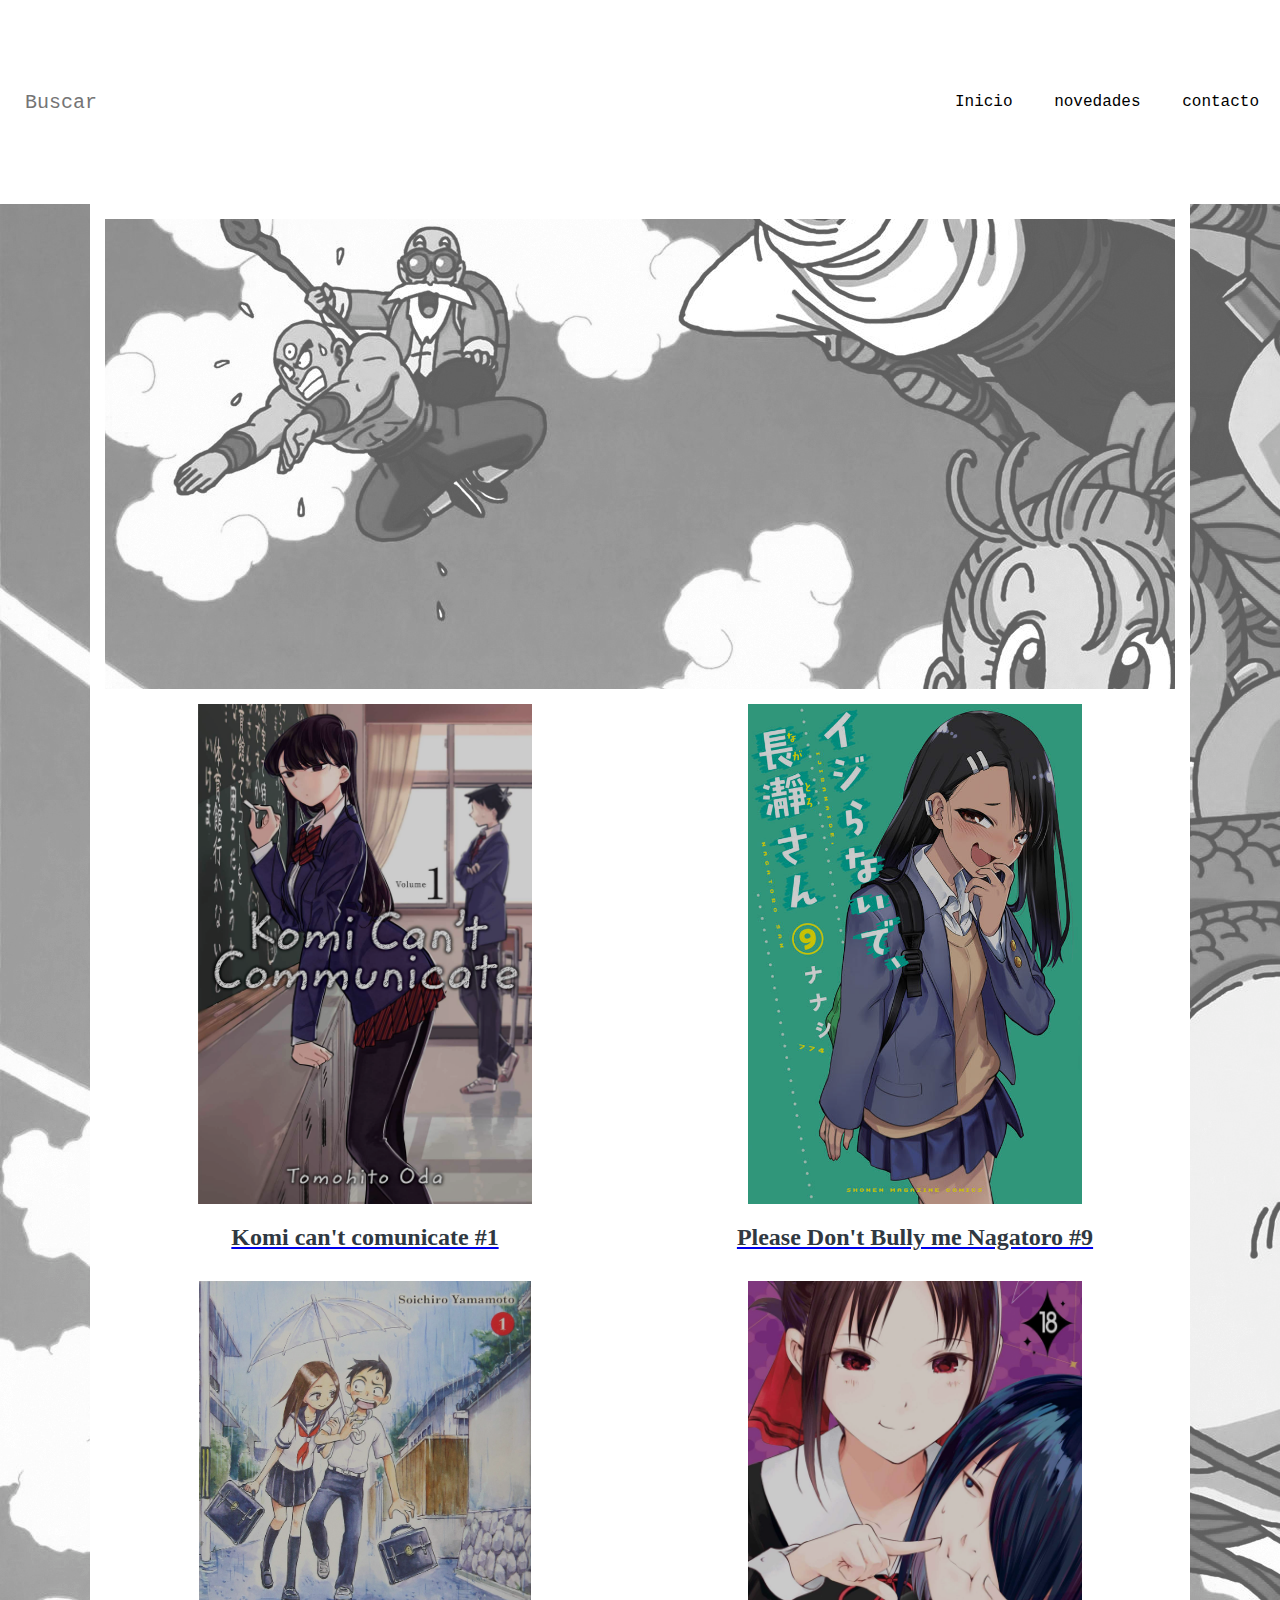
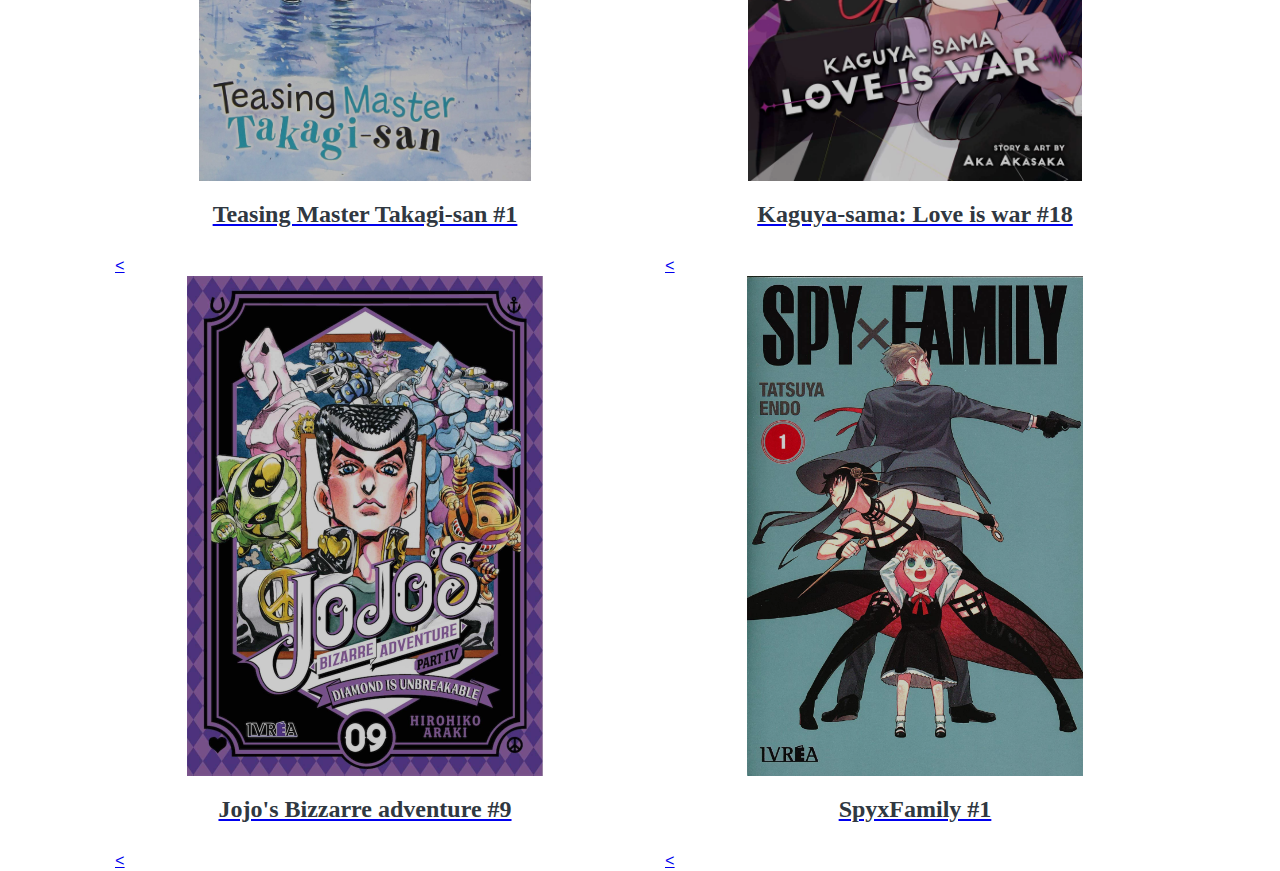
==== index.html @ c2d9afe7 "Add files via upload" ====
<!DOCTYPE html>

<html lang="es">

  <head>

    <meta charset="UTF-8" />

    <meta

      name="viewport"

      content="width=device-width, initial-scale=1"

      &amp;gt;

    />

    <meta http-equiv="X-UA-Compatible" content="ie=edge" />

    <title class="titulo">Mangamania</title>

    <link rel="stylesheet" href="stylesheet.css" />

    <script src="js/jquery.js"></script>

    <script src="js/jquery.dataTables.min.js"></script>

    <title>icono</title>

    <link rel="icon" type="image/jpg" href="logo.png" />

  </head>



  <body class="Data">

    <header class="header">

      <div class="container logo-nav-container">

        <a href="index.html" class="logo"></a>



        <body class="superponer">

          <header class="xd">

            <input type="search" id="input-search" placeholder="Buscar" />

            <div class="content-search">

              <div class="content-table">

                <table id="table">

                  <thead>

                    <tr>

                      <td></td>

                    </tr>

                  </thead>

                  <tbody>

                    <tr>

                      <td><a href="Kaguya.html">Kaguya-sama:Love is war</a></td>

                    </tr>



                    <tr>

                      <td>

                        <a href="Nagatoro.html"

                          >Please don't bully me Nagatoro</a

                        >

                      </td>

                    </tr>



                    <tr>

                      <td><a href="Komi.html">Komi can't communicate</a></td>

                    </tr>



                    <tr>

                      <td>

                        <a href="Takagi.html">Teasing Master Takagi-san</a>

                      </td>

                    </tr>



                    <tr>

                      <td>

                        <a href="jojo.html"

                          >Jojo's Bizzarre adventure Parte 4</a

                        >

                      </td>

                    </tr>



                    <tr>

                      <td><a href="spyxfamily.html">SpyxFamily</a></td>

                    </tr>

                  </tbody>

                </table>

              </div>

            </div>

          </header>

          <script src="js/search.js"></script>

        </body>



        <nav class="navigation">

          <ul class="show">

            <li><a href="index">Inicio</a></li>

            <li><a href="#">novedades</a></li>

            <li><a href="contacto.html">contacto</a></li>

          </ul>

        </nav>

      </div>

    </header>



    <main class="main">

      <div class="banner"></div>



      <div class="contenedor-galeria">

        <a title="Komisan" href="Komi.html"

          ><img srcset="Komisan.jpg" class="galeria__img" />

          <h2 class="nombres">Komi can't comunicate #1</h2>

        </a>

        <a title="Nagatoro " href="Nagatoro.html"

          ><img srcset="Nagatoro.jpg" class="galeria__img" />

          <h2 class="nombres">Please Don't Bully me Nagatoro #9</h2></a

        >

        <a title="Takagi" href="Takagi.html"

          ><img srcset="Takagisan.jpg" class="galeria__img" />

          <h2 class="nombres">Teasing Master Takagi-san #1</h2>

          <</a

        >

        <a title="Kaguya" href="Kaguya.html"

          ><img srcset="kaguya.jpg" class="galeria__img" />

          <h2 class="nombres">Kaguya-sama: Love is war #18</h2>

          <</a

        >

        <a title="Jojos" href="jojo.html"

          ><img srcset="jojo.jpg" class="galeria__img" />

          <h2 class="nombres">Jojo's Bizzarre adventure #9</h2>

          <</a

        >

        <a title="spyxfamily" href="spyxfamily.html"

          ><img srcset="spyxfamily.jpg" class="galeria__img" />

          <h2 class="nombres">SpyxFamily #1</h2>

          <</a

        >

      </div>

    </main>

  </body>

</html>
---- stylesheet.css ----
body {
  background-color: white;
  background-size: 100vw 100vh;
  background-attachment: fixed;
  margin: 0;
  background-image: url(xD.jpg);
  background-repeat: no-repeat;
  background-size: auto;
}

.header {
  background: white;
  color: white;
  padding: 5rem 0;
  position: relative;
  left: 0;
  top: 0;
  right: 0;
}

.header a {
  color: black;
  text-decoration: none;
}

.logo-nav-container {
  display: flex;
  justify-content: space-between;
  align-items: center;
  padding: 5px;
  flex-wrap: wrap;
}

.logo {
  padding-left: auto;
  padding-right: auto;
  letter-spacing: 25px;
  font-size: 1.2em;
  margin: auto;
  text-align: center;
  align-items: center;
}

.menu-icon {
  display: block;
  cursor: pointer;
  color: black;
}

.navigation ul {
  display: none;
  list-style: none;
}

.navigation ul.show {
  display: block;
}

.navigation ul li {
  display: inline-block;
}
.navigation ul li a {
  display: block;
  padding: 0.5rem 1rem;
  transition: all 0.4s linear;
  border-radius: 5px;
}

.navigation ul li a:hover {
  background-color: rgb(182, 182, 182);
}

.main {
  padding-top: 0rem;
}

@media only screen and (max-width: 767px) {
  .menu-icon {
    display: block;
  }
  .navigation {
    width: 100%;
    margin-top: 1rem;
  }
  .navigation ul li {
    display: block;
  }
  .navigation ul li a {
    display: block;
    padding: 0.5rem 0;
    transition: all 0.4s linear;
    border-radius: 5px;
  }

  .xd {
    position: absolute;
    margin-bottom: 150px;
    margin-right: 70px;
  }
}

.LOGO {
  width: 40px;
}

.Data {
  font-family: "Courier New", Courier, monospace;
  color: white;
}

.Letra {
  color: white;
  font-size: 20px;
  font-family: -apple-system, BlinkMacSystemFont, "Segoe UI", Roboto, Oxygen,
    Ubuntu, Cantarell, "Open Sans", "Helvetica Neue", sans-serif;
}

.contenedor-galeria {
  display: flex;
  width: 100%;
  justify-content: space-around;
  flex-wrap: wrap;
  max-width: 1100px;
  margin: auto;
  background-color: white;
  padding: auto;
}

.galeria__img {
  width: 500px;
  height: 500px;
  margin-bottom: 30px;
  object-fit: contain;
  filter: brightness(80%);
}

.galeria__img:hover {
  filter: brightness(100%);
}

.Biografia {
  display: flex;
  width: 100%;
  justify-content: right;
  flex-wrap: wrap;
  max-width: 1000px;
  margin: auto;
}

.img_bio {
  float: left;
  width: 500px;
  height: 500px;
  margin: 20px;
  margin-top: -30px;
  object-fit: contain;
  border: 200px;
}

.general {
  display: flex;
  justify-content: space-around;
  background-color: #1a508b;
  padding-top: 50px;
  padding: auto;
  flex-direction: row;
}

.titulo {
  text-align: center;
  font-family: Verdana, Geneva, Tahoma, sans-serif;
  padding: -3px;
}

.subtitulo {
  font-size: 1.8rem;
  color: #303841;
  font-weight: 300;
  text-transform: uppercase;
  text-align: right;
}

.item1 {
  padding-top: -5px;
  margin: 0.5em;
  padding: 0.5em;
  color: white;
  font-size: 20px;
}

.item2 {
  font-family: fantasy;
  color: darkgray;
  font-size: 30px;
  font-family: fantasy;
}

.biografia {
  padding-top: 5px;
  font-family: fantasy;
  font-size: 25px;
  padding: 5px;
}

* {
  margin: 0;
  padding: 0;
  box-sizing: border-box;
}

.form-registrer {
  width: 350px;
  background: #23689b;
  padding: 30px;
  margin: auto;
  margin-top: 10px;
  border-radius: 50px;
  font-family: fantasy;
  color: black;
}

.form-registrer h4 {
  font-size: 20px;
  margin-bottom: 20px;
  margin: 5px;
  text-align: center;
  color: white;
}

.DatosP {
  margin: 5px;
  font-size: 15px;
  color: white;
}
.controls {
  width: 100%;
  background-color: white;
  padding: 10px;
  border-radius: 5px;
  margin-bottom: 15px;
  border: 2px solid whitesmoke;
  font-family: fantasy;
}

.razones {
  text-align: left;
  font-size: 15px;
  font-family: fantasy;
  color: white;
  padding: 5px;
}
.form-registrer p {
  height: 40px;
  text-align: center;
  font-size: 18px;
}

.form-registrer a {
  color: white;
  text-decoration: none;
}

.form-registrer a:hover {
  color: whitesmoke;
  text-decoration: underline;
}

.form-registrer .botons {
  width: 100%;
  background: #1b4d74;
  border: none;
  padding: 12px;
  color: white;
  margin: 16px 0;
  font-size: 16px;
}

.tarea {
  width: 100%;
}

.submit {
  color: green;
}

.conteiner {
  background-color: #1a508b;
  display: flex;
  flex-direction: row;
  flex-wrap: wrap;
  align-items: center;
  flex-flow: row;
}

.item {
  height: -1px;
  padding: 1em;
  margin: 0.5em;
  color: white;
  background-color: #0d335d;
}

@media only screen and (max-width: 767px) {
  .general {
    display: flex;
    justify-content: space-between;
    background-color: #1a508b;
    padding: auto;
    flex-direction: column;
  }

  .img_bio {
    float: center;
    object-fit: contain;
    margin-left: -50px;
  }

  .titulo {
    text-align: center;
    font-family: Verdana, Geneva, Tahoma, sans-serif;
    padding: 5px;
    margin-top: 30px;
    font-size: 30px;
  }

  .subtitulo {
    font-size: 1.8rem;
    color: #303841;
    font-weight: 300;
    text-transform: uppercase;
    text-align: right;
  }

  .item1 {
    padding-top: -50px;
    margin: 0.5em;
    padding: 0.5em;
    color: white;
    font-size: 20px;
    text-align: center;
  }

  .item2 {
    font-family: fantasy;
    color: darkgray;
    font-size: 30px;
    font-family: fantasy;
  }

  .conteiner {
    background-color: #1a508b;
    display: flex;
    flex-direction: column;
    margin-right: 5px;
    margin-top: 10px;
    display: block;
  }
}

h5 {
  font-family: -apple-system, BlinkMacSystemFont, "Segoe UI", Roboto, Oxygen,
    Ubuntu, Cantarell, "Open Sans", "Helvetica Neue", sans-serif;
  text-shadow: black 2px;
  font-size: 20px;
  padding: -50px;
}

.genero {
  padding: 5px;
  color: darkgray;
  font-family: "Franklin Gothic Medium", "Arial Narrow", Arial, sans-serif;
  font-size: 22px;
}

.interes {
  color: white;
  filter: brightness(200%);
}

.contenedor {
  background-color: #fff3e6;
  display: flex;
  flex-direction: row;
  flex-wrap: wrap;
  align-items: center;
}

.i1 {
  height: 40px;
  padding: 2em;
  margin: 1em;
  background-color: darkgray;
  color: black;
}

.contenedor-g {
  display: flex;
  width: 100%;
  justify-content: space-around;
  flex-wrap: wrap;
  margin: auto;
  padding-top: 15px;
  background-color: #0d335d;
}

.galeria_img {
  width: 300px;
  height: 500px;
  object-fit: contain;
  filter: brightness(80%);
}

.galeria_img:hover {
  filter: brightness(100%);
}

.borde {
  background-color: black;
  padding: 15px;
  text-align: center;
  opacity: 0.9;
}

.estado {
  padding: 5px;
  color: white;
  font-family: "Franklin Gothic Medium", "Arial Narrow", Arial, sans-serif;
  font-size: 22px;
}

.sub {
  padding: 5px;
  color: darkgray;
  font-family: "Franklin Gothic Medium", "Arial Narrow", Arial, sans-serif;
  font-size: 22px;
}

.titulo {
  margin-top: -25px;
  padding: 5px;
  color: white;
  font-family: "Franklin Gothic Medium", "Arial Narrow", Arial, sans-serif;
  font-size: 40px;
  text-align: left;
}

.small {
  font-size: 25px;
}

.banner {
  margin-top: -50px;
  width: 1100px;
  height: 500px;
  border: 15px solid white;
  margin: auto;
  animation: banner 10s infinite linear alternate;
  background-size: 100% 100%;
}

@keyframes banner {
  0%,
  30% {
    background-image: url(imagen/imagen1.jpg);
    opacity: 1;
  }
  31%,
  34% {
    opacity: 0.5;
  }
  35%,
  65% {
    background-image: url(imagen/imagen2.jpg);
    opacity: 1;
  }
  66%,
  70% {
    opacity: 0.5;
  }
  71%,
  100% {
    background-image: url(imagen/imagen3.jpg);
  }
}

@media only screen and (min-width: 400px) and (max-width: 700px) {
  .banner {
    width: 400px;
    height: 300px;
  }

  .superponer {
    width: auto;
    margin-top: 50px;
  }

  .banner {
    margin-top: -50px;
    width: 436px;
    height: 280px;
    border: 15px solid white;
    margin: auto;
    animation: banner 10s infinite linear alternate;
    background-size: 100% 100%;
  }
}

.box {
  position: absolute;
  transform: translate(-50%, -50%);
  width: 80px;
  align-items: center;
}

input.src {
  padding: 9px 16px 9px 32px;
  margin: auto;
  align-items: center;
}

.nombres {
  text-align: center;
  font-family: fantasy;
  margin-top: -45px;
  padding: 30px;
  color: #303841;
  text-decoration: none;
}

.subnombres {
  text-align: center;
  font-family: fantasy;
  padding: 30px;
  color: white;
  text-decoration: none;
}

#input-search {
  font-family: monospace;
  width: 300px;
  height: 40px;
  font-size: 20px;
  text-indent: 10px;
  padding: 10px;
  border-radius: 50px;
  border: none;
  color: black;
}

.content-search {
  width: 100%;
  height: 70px;
  position: absolute;
  top: 50px;
  background-color: rgba(255, 255, 255, 0.5);
  display: none;
  font-family: monospace;
  opacity: 1;
}

.content-table {
  width: 80%;
  max-height: 200px;
  height: auto;
  background: rgba(0, 0, 0, 0.3);
  margin-left: 10px;
  overflow-y: visible;
  overflow-x: hidden;
}

.content-table table {
  width: 100%;
}

tbody tr td a {
  display: block;
  padding: 10px;
  color: white;
  text-decoration: none;
}

tbody tr td a:hover {
  background: rgba(39, 39, 39, 0.3);
}

#table_length,
#table_filter,
#table_info,
#table_paginate {
  display: none;
}

.xd {
  position: absolute;
}
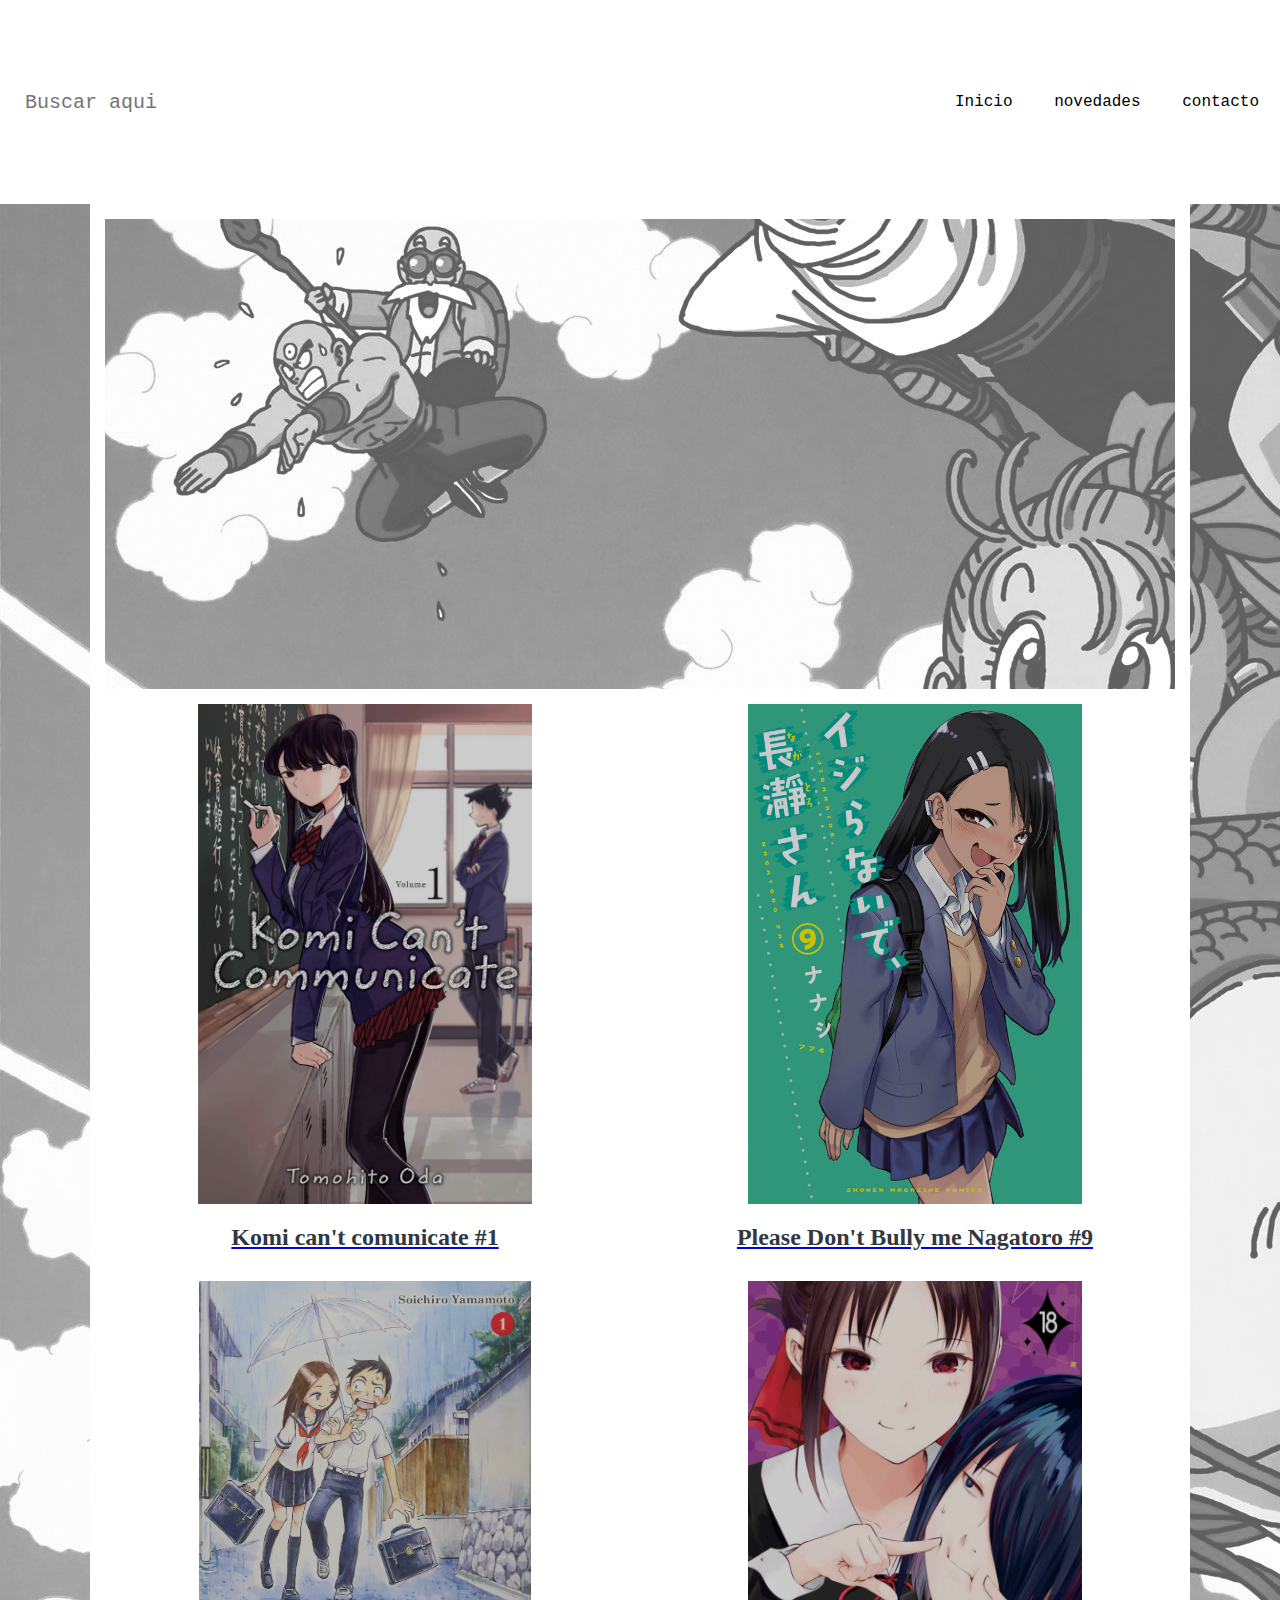
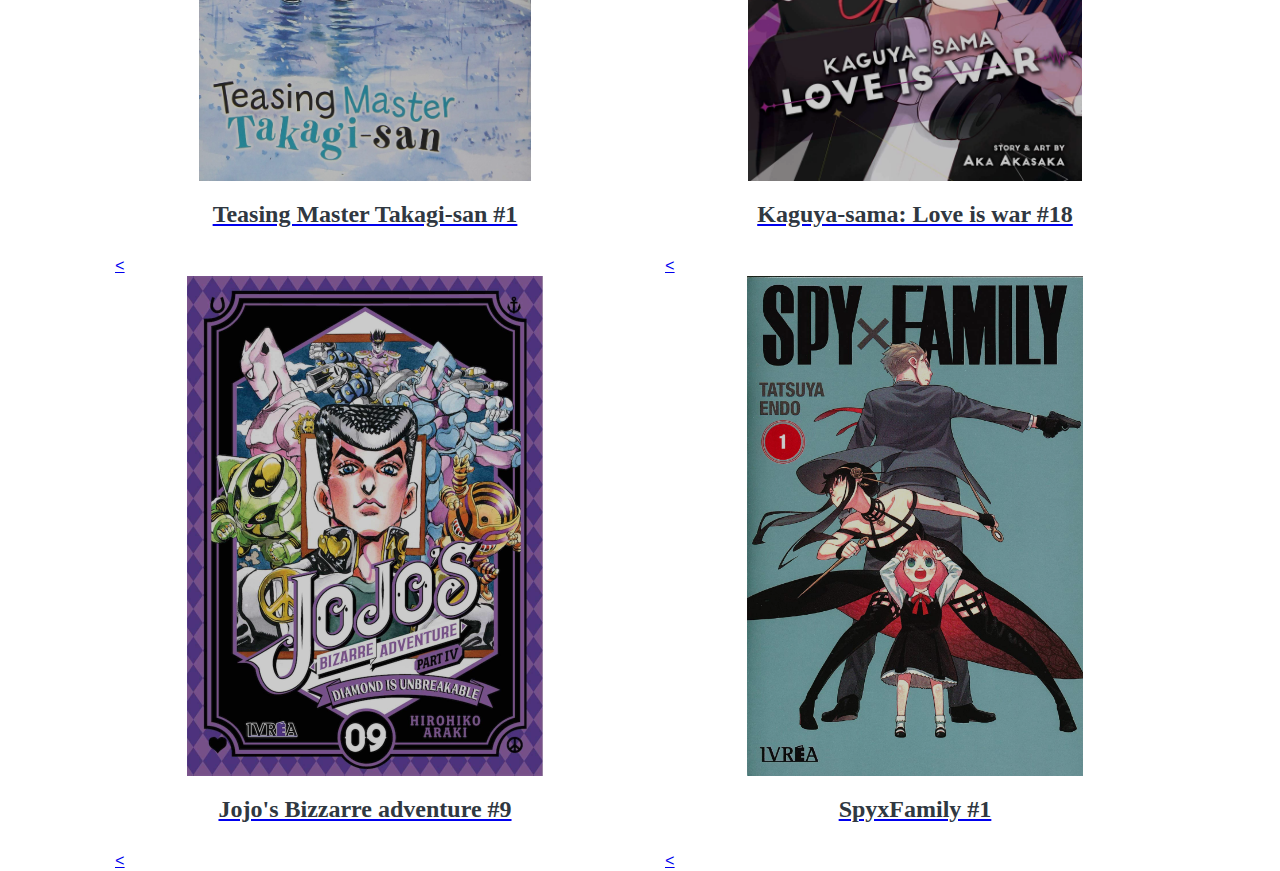
==== commit 0ff828eb: "Update index.html" ====
--- a/index.html
+++ b/index.html
@@ -48,7 +48,7 @@
 
           <header class="xd">
 
-            <input type="search" id="input-search" placeholder="Buscar" />
+            <input type="search" id="input-search" placeholder="Buscar aqui" />
 
             <div class="content-search">
 
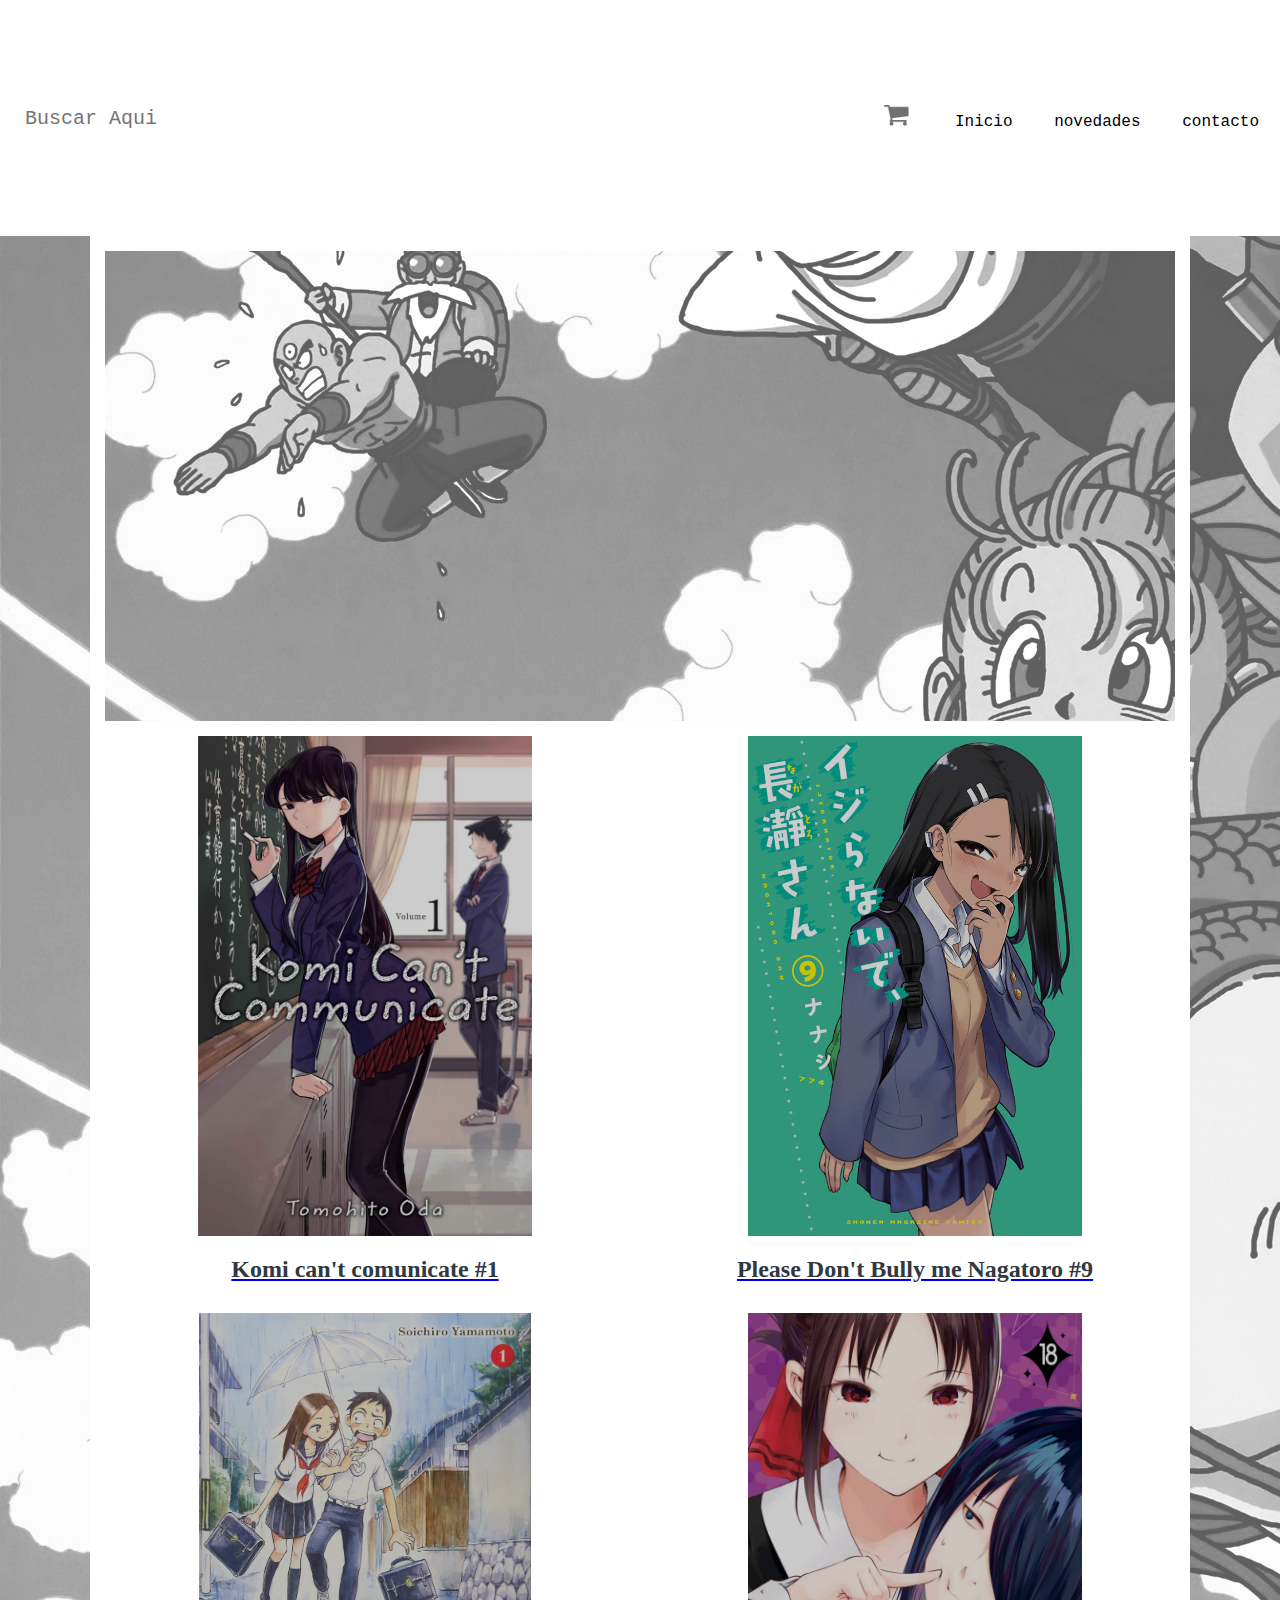
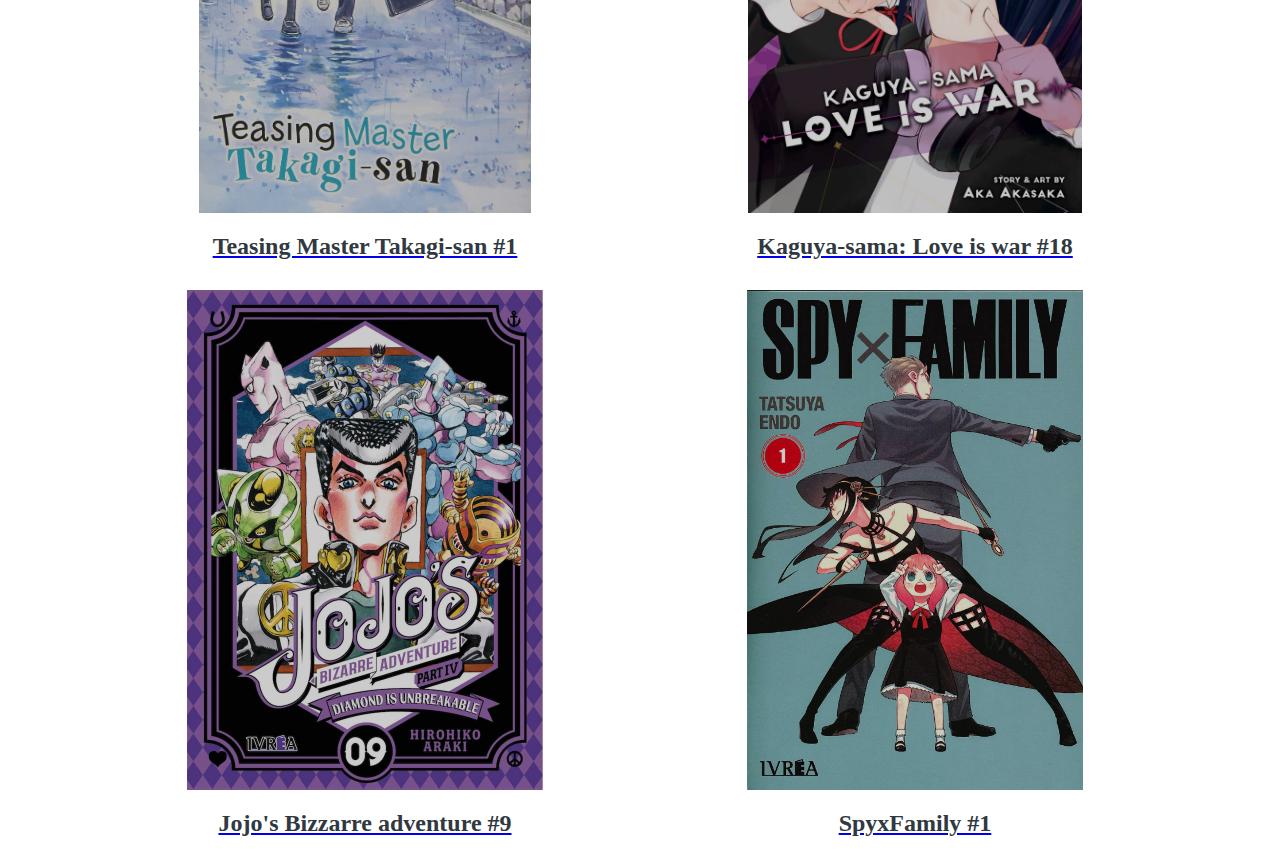
==== commit a6dc7f39: "Carrito-de-compra" ====
--- a/index.html
+++ b/index.html
@@ -1,244 +1,124 @@
 <!DOCTYPE html>
-
 <html lang="es">
 
-  <head>
+<head>
+  <meta charset="UTF-8" />
+  <meta name="viewport" content="width=device-width, initial-scale=1" &amp;gt; />
+  <meta http-equiv="X-UA-Compatible" content="ie=edge" />
+  <title class="titulo">Mangamania</title>
+  <link rel="stylesheet" href="stylesheet.css" />
+  <script src="js/jquery.js"></script>
+  <script src="js/jquery.dataTables.min.js"></script>
+  <title>icono</title>
+  <link rel="icon" type="image/jpg" href="logo.png" />
+</head>
 
-    <meta charset="UTF-8" />
+<body class="Data">
+  <header class="header">
+    <div class="container logo-nav-container">
+      <a href="index.html" class="logo"></a>
 
-    <meta
+      <body class="superponer">
+        <header class="xd">
+          <input type="search" id="input-search" placeholder="Buscar Aqui" />
+          <div class="content-search">
+            <div class="content-table">
+              <table id="table">
+                <thead>
+                  <tr>
+                    <td></td>
+                  </tr>
+                </thead>
+                <tbody>
+                  <tr>
+                    <td><a href="Kaguya.html">Kaguya-sama:Love is war</a></td>
+                  </tr>
 
-      name="viewport"
+                  <tr>
+                    <td>
+                      <a href="Nagatoro.html">Please don't bully me Nagatoro</a>
+                    </td>
+                  </tr>
 
-      content="width=device-width, initial-scale=1"
+                  <tr>
+                    <td><a href="Komi.html">Komi can't communicate</a></td>
+                  </tr>
 
-      &amp;gt;
+                  <tr>
+                    <td>
+                      <a href="Takagi.html">Teasing Master Takagi-san</a>
+                    </td>
+                  </tr>
 
-    />
+                  <tr>
+                    <td>
+                      <a href="jojo.html">Jojo's Bizzarre adventure Parte 4</a>
+                    </td>
+                  </tr>
 
-    <meta http-equiv="X-UA-Compatible" content="ie=edge" />
+                  <tr>
+                    <td><a href="spyxfamily.html">SpyxFamily</a></td>
+                  </tr>
+                </tbody>
+              </table>
+            </div>
+          </div>
+        </header>
+        <script src="js/search.js"></script>
+      </body>
 
-    <title class="titulo">Mangamania</title>
+      <nav class="navigation">
+        <ul class="show">
+          <li class="submenu">
+            <img src="imagen/cart.png" class="img-carrito">
+            <div id="carrito">
+              <table id="lista-carrito" class="u-full-width">
+                <thead>
+                  <tr>
+                    <th>Imagen</th>
+                    <th>Nombre</th>
+                    <th>Precio</th>
+                    <th>Cantidad</th>
+                    <th></th>
+                  </tr>
+                </thead>
+                <tbody></tbody>
+              </table>
+              <a href="#" id="vaciar-carrito" class="button u-full-width">Vaciar Carrito</a>
+            </div>
+          </li>
+          <li><a href="index.html">Inicio</a></li>
+          <li><a href="#">novedades</a></li>
+          <li><a href="contacto.html">contacto</a></li>
+        </ul>
+      </nav>
+    </div>
+  </header>
 
-    <link rel="stylesheet" href="stylesheet.css" />
+  <main class="main">
+    <div class="banner"></div>
+    <div class="contenedor-galeria">
+      <a title="Komisan" href="Komi.html"><img srcset="Komisan.jpg" class="galeria__img" />
+        <h2 class="nombres">Komi can't comunicate #1</h2>
+      </a>
+      <a title="Nagatoro " href="Nagatoro.html"><img srcset="Nagatoro.jpg" class="galeria__img" />
+        <h2 class="nombres">Please Don't Bully me Nagatoro #9</h2>
+      </a>
+      <a title="Takagi" href="Takagi.html"><img srcset="Takagisan.jpg" class="galeria__img" />
+        <h2 class="nombres">Teasing Master Takagi-san #1</h2>
+      </a>
+      <a title="Kaguya" href="Kaguya.html"><img srcset="kaguya.jpg" class="galeria__img" />
+        <h2 class="nombres">Kaguya-sama: Love is war #18</h2>
+      </a>
+      <a title="Jojos" href="jojo.html"><img srcset="jojo.jpg" class="galeria__img" />
+        <h2 class="nombres">Jojo's Bizzarre adventure #9</h2>
+      </a>
+      <a title="spyxfamily" href="spyxfamily.html"><img srcset="spyxfamily.jpg" class="galeria__img" />
+        <h2 class="nombres">SpyxFamily #1</h2>
+      </a>
+    </div>
+  </main>
+  <script src="js/carrito.js"></script>
+</body>
 
-    <script src="js/jquery.js"></script>
-
-    <script src="js/jquery.dataTables.min.js"></script>
-
-    <title>icono</title>
-
-    <link rel="icon" type="image/jpg" href="logo.png" />
-
-  </head>
-
-
-
-  <body class="Data">
-
-    <header class="header">
-
-      <div class="container logo-nav-container">
-
-        <a href="index.html" class="logo"></a>
-
-
-
-        <body class="superponer">
-
-          <header class="xd">
-
-            <input type="search" id="input-search" placeholder="Buscar aqui" />
-
-            <div class="content-search">
-
-              <div class="content-table">
-
-                <table id="table">
-
-                  <thead>
-
-                    <tr>
-
-                      <td></td>
-
-                    </tr>
-
-                  </thead>
-
-                  <tbody>
-
-                    <tr>
-
-                      <td><a href="Kaguya.html">Kaguya-sama:Love is war</a></td>
-
-                    </tr>
-
-
-
-                    <tr>
-
-                      <td>
-
-                        <a href="Nagatoro.html"
-
-                          >Please don't bully me Nagatoro</a
-
-                        >
-
-                      </td>
-
-                    </tr>
-
-
-
-                    <tr>
-
-                      <td><a href="Komi.html">Komi can't communicate</a></td>
-
-                    </tr>
-
-
-
-                    <tr>
-
-                      <td>
-
-                        <a href="Takagi.html">Teasing Master Takagi-san</a>
-
-                      </td>
-
-                    </tr>
-
-
-
-                    <tr>
-
-                      <td>
-
-                        <a href="jojo.html"
-
-                          >Jojo's Bizzarre adventure Parte 4</a
-
-                        >
-
-                      </td>
-
-                    </tr>
-
-
-
-                    <tr>
-
-                      <td><a href="spyxfamily.html">SpyxFamily</a></td>
-
-                    </tr>
-
-                  </tbody>
-
-                </table>
-
-              </div>
-
-            </div>
-
-          </header>
-
-          <script src="js/search.js"></script>
-
-        </body>
-
-
-
-        <nav class="navigation">
-
-          <ul class="show">
-
-            <li><a href="index">Inicio</a></li>
-
-            <li><a href="#">novedades</a></li>
-
-            <li><a href="contacto.html">contacto</a></li>
-
-          </ul>
-
-        </nav>
-
-      </div>
-
-    </header>
-
-
-
-    <main class="main">
-
-      <div class="banner"></div>
-
-
-
-      <div class="contenedor-galeria">
-
-        <a title="Komisan" href="Komi.html"
-
-          ><img srcset="Komisan.jpg" class="galeria__img" />
-
-          <h2 class="nombres">Komi can't comunicate #1</h2>
-
-        </a>
-
-        <a title="Nagatoro " href="Nagatoro.html"
-
-          ><img srcset="Nagatoro.jpg" class="galeria__img" />
-
-          <h2 class="nombres">Please Don't Bully me Nagatoro #9</h2></a
-
-        >
-
-        <a title="Takagi" href="Takagi.html"
-
-          ><img srcset="Takagisan.jpg" class="galeria__img" />
-
-          <h2 class="nombres">Teasing Master Takagi-san #1</h2>
-
-          <</a
-
-        >
-
-        <a title="Kaguya" href="Kaguya.html"
-
-          ><img srcset="kaguya.jpg" class="galeria__img" />
-
-          <h2 class="nombres">Kaguya-sama: Love is war #18</h2>
-
-          <</a
-
-        >
-
-        <a title="Jojos" href="jojo.html"
-
-          ><img srcset="jojo.jpg" class="galeria__img" />
-
-          <h2 class="nombres">Jojo's Bizzarre adventure #9</h2>
-
-          <</a
-
-        >
-
-        <a title="spyxfamily" href="spyxfamily.html"
-
-          ><img srcset="spyxfamily.jpg" class="galeria__img" />
-
-          <h2 class="nombres">SpyxFamily #1</h2>
-
-          <</a
-
-        >
-
-      </div>
-
-    </main>
-
-  </body>
-
-</html>
-
+</html>--- a/stylesheet.css
+++ b/stylesheet.css
@@ -1,1190 +1,662 @@
-body {-
-  background-color: white;-
-  background-size: 100vw 100vh;-
-  background-attachment: fixed;-
-  margin: 0;-
-  background-image: url(xD.jpg);-
-  background-repeat: no-repeat;-
-  background-size: auto;-
-}-
--
-.header {-
-  background: white;-
-  color: white;-
-  padding: 5rem 0;-
-  position: relative;-
-  left: 0;-
-  top: 0;-
-  right: 0;-
-}-
--
-.header a {-
-  color: black;-
-  text-decoration: none;-
-}-
--
-.logo-nav-container {-
-  display: flex;-
-  justify-content: space-between;-
-  align-items: center;-
-  padding: 5px;-
-  flex-wrap: wrap;-
-}-
--
-.logo {-
-  padding-left: auto;-
-  padding-right: auto;-
-  letter-spacing: 25px;-
-  font-size: 1.2em;-
-  margin: auto;-
-  text-align: center;-
-  align-items: center;-
-}-
--
-.menu-icon {-
-  display: block;-
-  cursor: pointer;-
-  color: black;-
-}-
--
-.navigation ul {-
-  display: none;-
-  list-style: none;-
-}-
--
-.navigation ul.show {-
-  display: block;-
-}-
--
-.navigation ul li {-
-  display: inline-block;-
-}-
-.navigation ul li a {-
-  display: block;-
-  padding: 0.5rem 1rem;-
-  transition: all 0.4s linear;-
-  border-radius: 5px;-
-}-
--
-.navigation ul li a:hover {-
-  background-color: rgb(182, 182, 182);-
-}-
--
-.main {-
-  padding-top: 0rem;-
-}-
--
-@media only screen and (max-width: 767px) {-
-  .menu-icon {-
-    display: block;-
-  }-
-  .navigation {-
-    width: 100%;-
-    margin-top: 1rem;-
-  }-
-  .navigation ul li {-
-    display: block;-
-  }-
-  .navigation ul li a {-
-    display: block;-
-    padding: 0.5rem 0;-
-    transition: all 0.4s linear;-
-    border-radius: 5px;-
-  }-
--
-  .xd {-
-    position: absolute;-
-    margin-bottom: 150px;-
-    margin-right: 70px;-
-  }-
-}-
--
-.LOGO {-
-  width: 40px;-
-}-
--
-.Data {-
-  font-family: "Courier New", Courier, monospace;-
-  color: white;-
-}-
--
-.Letra {-
-  color: white;-
-  font-size: 20px;-
-  font-family: -apple-system, BlinkMacSystemFont, "Segoe UI", Roboto, Oxygen,-
-    Ubuntu, Cantarell, "Open Sans", "Helvetica Neue", sans-serif;-
-}-
--
-.contenedor-galeria {-
-  display: flex;-
-  width: 100%;-
-  justify-content: space-around;-
-  flex-wrap: wrap;-
-  max-width: 1100px;-
-  margin: auto;-
-  background-color: white;-
-  padding: auto;-
-}-
--
-.galeria__img {-
-  width: 500px;-
-  height: 500px;-
-  margin-bottom: 30px;-
-  object-fit: contain;-
-  filter: brightness(80%);-
-}-
--
-.galeria__img:hover {-
-  filter: brightness(100%);-
-}-
--
-.Biografia {-
-  display: flex;-
-  width: 100%;-
-  justify-content: right;-
-  flex-wrap: wrap;-
-  max-width: 1000px;-
-  margin: auto;-
-}-
--
-.img_bio {-
-  float: left;-
-  width: 500px;-
-  height: 500px;-
-  margin: 20px;-
-  margin-top: -30px;-
-  object-fit: contain;-
-  border: 200px;-
-}-
--
-.general {-
-  display: flex;-
-  justify-content: space-around;-
-  background-color: #1a508b;-
-  padding-top: 50px;-
-  padding: auto;-
-  flex-direction: row;-
-}-
--
-.titulo {-
-  text-align: center;-
-  font-family: Verdana, Geneva, Tahoma, sans-serif;-
-  padding: -3px;-
-}-
--
-.subtitulo {-
-  font-size: 1.8rem;-
-  color: #303841;-
-  font-weight: 300;-
-  text-transform: uppercase;-
-  text-align: right;-
-}-
--
-.item1 {-
-  padding-top: -5px;-
-  margin: 0.5em;-
-  padding: 0.5em;-
-  color: white;-
-  font-size: 20px;-
-}-
--
-.item2 {-
-  font-family: fantasy;-
-  color: darkgray;-
-  font-size: 30px;-
-  font-family: fantasy;-
-}-
--
-.biografia {-
-  padding-top: 5px;-
-  font-family: fantasy;-
-  font-size: 25px;-
-  padding: 5px;-
-}-
--
-* {-
-  margin: 0;-
-  padding: 0;-
-  box-sizing: border-box;-
-}-
--
-.form-registrer {-
-  width: 350px;-
-  background: #23689b;-
-  padding: 30px;-
-  margin: auto;-
-  margin-top: 10px;-
-  border-radius: 50px;-
-  font-family: fantasy;-
-  color: black;-
-}-
--
-.form-registrer h4 {-
-  font-size: 20px;-
-  margin-bottom: 20px;-
-  margin: 5px;-
-  text-align: center;-
-  color: white;-
-}-
--
-.DatosP {-
-  margin: 5px;-
-  font-size: 15px;-
-  color: white;-
-}-
-.controls {-
-  width: 100%;-
-  background-color: white;-
-  padding: 10px;-
-  border-radius: 5px;-
-  margin-bottom: 15px;-
-  border: 2px solid whitesmoke;-
-  font-family: fantasy;-
-}-
--
-.razones {-
-  text-align: left;-
-  font-size: 15px;-
-  font-family: fantasy;-
-  color: white;-
-  padding: 5px;-
-}-
-.form-registrer p {-
-  height: 40px;-
-  text-align: center;-
-  font-size: 18px;-
-}-
--
-.form-registrer a {-
-  color: white;-
-  text-decoration: none;-
-}-
--
-.form-registrer a:hover {-
-  color: whitesmoke;-
-  text-decoration: underline;-
-}-
--
-.form-registrer .botons {-
-  width: 100%;-
-  background: #1b4d74;-
-  border: none;-
-  padding: 12px;-
-  color: white;-
-  margin: 16px 0;-
-  font-size: 16px;-
-}-
--
-.tarea {-
-  width: 100%;-
-}-
--
-.submit {-
-  color: green;-
-}-
--
-.conteiner {-
-  background-color: #1a508b;-
-  display: flex;-
-  flex-direction: row;-
-  flex-wrap: wrap;-
-  align-items: center;-
-  flex-flow: row;-
-}-
--
-.item {-
-  height: -1px;-
-  padding: 1em;-
-  margin: 0.5em;-
-  color: white;-
-  background-color: #0d335d;-
-}-
--
-@media only screen and (max-width: 767px) {-
-  .general {-
-    display: flex;-
-    justify-content: space-between;-
-    background-color: #1a508b;-
-    padding: auto;-
-    flex-direction: column;-
-  }-
--
-  .img_bio {-
-    float: center;-
-    object-fit: contain;-
-    margin-left: -50px;-
-  }-
--
-  .titulo {-
-    text-align: center;-
-    font-family: Verdana, Geneva, Tahoma, sans-serif;-
-    padding: 5px;-
-    margin-top: 30px;-
-    font-size: 30px;-
-  }-
--
-  .subtitulo {-
-    font-size: 1.8rem;-
-    color: #303841;-
-    font-weight: 300;-
-    text-transform: uppercase;-
-    text-align: right;-
-  }-
--
-  .item1 {-
-    padding-top: -50px;-
-    margin: 0.5em;-
-    padding: 0.5em;-
-    color: white;-
-    font-size: 20px;-
-    text-align: center;-
-  }-
--
-  .item2 {-
-    font-family: fantasy;-
-    color: darkgray;-
-    font-size: 30px;-
-    font-family: fantasy;-
-  }-
--
-  .conteiner {-
-    background-color: #1a508b;-
-    display: flex;-
-    flex-direction: column;-
-    margin-right: 5px;-
-    margin-top: 10px;-
-    display: block;-
-  }-
-}-
--
-h5 {-
-  font-family: -apple-system, BlinkMacSystemFont, "Segoe UI", Roboto, Oxygen,-
-    Ubuntu, Cantarell, "Open Sans", "Helvetica Neue", sans-serif;-
-  text-shadow: black 2px;-
-  font-size: 20px;-
-  padding: -50px;-
-}-
--
-.genero {-
-  padding: 5px;-
-  color: darkgray;-
-  font-family: "Franklin Gothic Medium", "Arial Narrow", Arial, sans-serif;-
-  font-size: 22px;-
-}-
--
-.interes {-
-  color: white;-
-  filter: brightness(200%);-
-}-
--
-.contenedor {-
-  background-color: #fff3e6;-
-  display: flex;-
-  flex-direction: row;-
-  flex-wrap: wrap;-
-  align-items: center;-
-}-
--
-.i1 {-
-  height: 40px;-
-  padding: 2em;-
-  margin: 1em;-
-  background-color: darkgray;-
-  color: black;-
-}-
--
-.contenedor-g {-
-  display: flex;-
-  width: 100%;-
-  justify-content: space-around;-
-  flex-wrap: wrap;-
-  margin: auto;-
-  padding-top: 15px;-
-  background-color: #0d335d;-
-}-
--
-.galeria_img {-
-  width: 300px;-
-  height: 500px;-
-  object-fit: contain;-
-  filter: brightness(80%);-
-}-
--
-.galeria_img:hover {-
-  filter: brightness(100%);-
-}-
--
-.borde {-
-  background-color: black;-
-  padding: 15px;-
-  text-align: center;-
-  opacity: 0.9;-
-}-
--
-.estado {-
-  padding: 5px;-
-  color: white;-
-  font-family: "Franklin Gothic Medium", "Arial Narrow", Arial, sans-serif;-
-  font-size: 22px;-
-}-
--
-.sub {-
-  padding: 5px;-
-  color: darkgray;-
-  font-family: "Franklin Gothic Medium", "Arial Narrow", Arial, sans-serif;-
-  font-size: 22px;-
-}-
--
-.titulo {-
-  margin-top: -25px;-
-  padding: 5px;-
-  color: white;-
-  font-family: "Franklin Gothic Medium", "Arial Narrow", Arial, sans-serif;-
-  font-size: 40px;-
-  text-align: left;-
-}-
--
-.small {-
-  font-size: 25px;-
-}-
--
-.banner {-
-  margin-top: -50px;-
-  width: 1100px;-
-  height: 500px;-
-  border: 15px solid white;-
-  margin: auto;-
-  animation: banner 10s infinite linear alternate;-
-  background-size: 100% 100%;-
-}-
--
-@keyframes banner {-
-  0%,-
-  30% {-
-    background-image: url(imagen/imagen1.jpg);-
-    opacity: 1;-
-  }-
-  31%,-
-  34% {-
-    opacity: 0.5;-
-  }-
-  35%,-
-  65% {-
-    background-image: url(imagen/imagen2.jpg);-
-    opacity: 1;-
-  }-
-  66%,-
-  70% {-
-    opacity: 0.5;-
-  }-
-  71%,-
-  100% {-
-    background-image: url(imagen/imagen3.jpg);-
-  }-
-}-
--
-@media only screen and (min-width: 400px) and (max-width: 700px) {-
-  .banner {-
-    width: 400px;-
-    height: 300px;-
-  }-
--
-  .superponer {-
-    width: auto;-
-    margin-top: 50px;-
-  }-
--
-  .banner {-
-    margin-top: -50px;-
-    width: 436px;-
-    height: 280px;-
-    border: 15px solid white;-
-    margin: auto;-
-    animation: banner 10s infinite linear alternate;-
-    background-size: 100% 100%;-
-  }-
-}-
--
-.box {-
-  position: absolute;-
-  transform: translate(-50%, -50%);-
-  width: 80px;-
-  align-items: center;-
-}-
--
-input.src {-
-  padding: 9px 16px 9px 32px;-
-  margin: auto;-
-  align-items: center;-
-}-
--
-.nombres {-
-  text-align: center;-
-  font-family: fantasy;-
-  margin-top: -45px;-
-  padding: 30px;-
-  color: #303841;-
-  text-decoration: none;-
-}-
--
-.subnombres {-
-  text-align: center;-
-  font-family: fantasy;-
-  padding: 30px;-
-  color: white;-
-  text-decoration: none;-
-}-
--
-#input-search {-
-  font-family: monospace;-
-  width: 300px;-
-  height: 40px;-
-  font-size: 20px;-
-  text-indent: 10px;-
-  padding: 10px;-
-  border-radius: 50px;-
-  border: none;-
-  color: black;-
-}-
--
-.content-search {-
-  width: 100%;-
-  height: 70px;-
-  position: absolute;-
-  top: 50px;-
-  background-color: rgba(255, 255, 255, 0.5);-
-  display: none;-
-  font-family: monospace;-
-  opacity: 1;-
-}-
--
-.content-table {-
-  width: 80%;-
-  max-height: 200px;-
-  height: auto;-
-  background: rgba(0, 0, 0, 0.3);-
-  margin-left: 10px;-
-  overflow-y: visible;-
-  overflow-x: hidden;-
-}-
--
-.content-table table {-
-  width: 100%;-
-}-
--
-tbody tr td a {-
-  display: block;-
-  padding: 10px;-
-  color: white;-
-  text-decoration: none;-
-}-
--
-tbody tr td a:hover {-
-  background: rgba(39, 39, 39, 0.3);-
-}-
--
-#table_length,-
-#table_filter,-
-#table_info,-
-#table_paginate {-
-  display: none;-
-}-
--
-.xd {-
-  position: absolute;-
-}-
+body {
+  background-color: white;
+  background-size: 100vw 100vh;
+  background-attachment: fixed;
+  margin: 0;
+  background-image: url(xD.jpg);
+  background-repeat: no-repeat;
+  background-size: auto;
+}
+
+/* carrito de compra */
+.opciones {
+  text-align: center;
+  align-items: center;
+}
+.img-carrito {
+  width: 25px;
+}
+.submenu {
+  position: relative;
+  margin: 20px;
+}
+
+.submenu #carrito {
+  display: none;
+  color: gray;
+  font-family: monospace;
+  padding: 20px;
+  margin: 20px;
+}
+.submenu:hover #carrito {
+  display: block;
+  position: absolute;
+  right: 10;
+  top: 100%;
+  z-index: 1;
+  background-color: white;
+  padding: 20px;
+  min-height: 400px;
+  min-width: 300px;
+  border-radius: 10px;
+  margin-left: -200px;
+  width: 400px;
+  margin-top: 1px;
+}
+
+#vaciar-carrito {
+  text-align: center;
+}
+
+.vacio {
+  padding: 10px;
+  background-color: gray;
+  text-align: center;
+  border-radius: 10px;
+  color: white;
+}
+
+.header {
+  background: white;
+  color: white;
+  padding: 5rem 0;
+  position: relative;
+  left: 0;
+  top: 0;
+  right: 0;
+}
+
+.header a {
+  color: black;
+  text-decoration: none;
+}
+
+.logo-nav-container {
+  display: flex;
+  justify-content: space-between;
+  align-items: center;
+  padding: 5px;
+  flex-wrap: wrap;
+}
+
+.logo {
+  padding-left: auto;
+  padding-right: auto;
+  letter-spacing: 25px;
+  font-size: 1.2em;
+  margin: auto;
+  text-align: center;
+  align-items: center;
+}
+
+.menu-icon {
+  display: block;
+  cursor: pointer;
+  color: black;
+}
+
+.navigation ul {
+  display: none;
+  list-style: none;
+}
+
+.navigation ul.show {
+  display: block;
+}
+
+.navigation ul li {
+  display: inline-block;
+}
+.navigation ul li a {
+  display: block;
+  padding: 0.5rem 1rem;
+  transition: all 0.4s linear;
+  border-radius: 5px;
+}
+
+.navigation ul li a:hover {
+  background-color: rgb(182, 182, 182);
+}
+
+.main {
+  padding-top: 0rem;
+}
+
+@media only screen and (max-width: 767px) {
+  .menu-icon {
+    display: block;
+  }
+  .navigation {
+    width: 100%;
+    margin-top: 1rem;
+  }
+  .navigation ul li {
+    display: block;
+  }
+  .navigation ul li a {
+    display: block;
+    padding: 0.5rem 0;
+    transition: all 0.4s linear;
+    border-radius: 5px;
+  }
+
+  .xd {
+    position: absolute;
+    margin-bottom: 150px;
+    margin-right: 70px;
+  }
+}
+
+.LOGO {
+  width: 40px;
+}
+
+.Data {
+  font-family: "Courier New", Courier, monospace;
+  color: white;
+}
+
+.Letra {
+  color: white;
+  font-size: 20px;
+  font-family: -apple-system, BlinkMacSystemFont, "Segoe UI", Roboto, Oxygen,
+    Ubuntu, Cantarell, "Open Sans", "Helvetica Neue", sans-serif;
+}
+
+.contenedor-galeria {
+  display: flex;
+  width: 100%;
+  justify-content: space-around;
+  flex-wrap: wrap;
+  max-width: 1100px;
+  margin: auto;
+  background-color: white;
+  padding: auto;
+}
+
+.galeria__img {
+  width: 500px;
+  height: 500px;
+  margin-bottom: 30px;
+  object-fit: contain;
+  filter: brightness(80%);
+}
+
+.galeria__img:hover {
+  filter: brightness(100%);
+}
+
+.Biografia {
+  display: flex;
+  width: 100%;
+  justify-content: right;
+  flex-wrap: wrap;
+  max-width: 1000px;
+  margin: auto;
+}
+
+.img_bio {
+  float: left;
+  width: 500px;
+  height: 500px;
+  margin: 20px;
+  margin-top: -30px;
+  object-fit: contain;
+  border: 200px;
+}
+
+.general {
+  display: flex;
+  justify-content: space-around;
+  background-color: #1a508b;
+  padding-top: 50px;
+  padding: auto;
+  flex-direction: row;
+}
+
+.titulo {
+  text-align: center;
+  font-family: Verdana, Geneva, Tahoma, sans-serif;
+  padding: -3px;
+}
+
+.subtitulo {
+  font-size: 1.8rem;
+  color: #303841;
+  font-weight: 300;
+  text-transform: uppercase;
+  text-align: right;
+}
+
+.item1 {
+  padding-top: -5px;
+  margin: 0.5em;
+  padding: 0.5em;
+  color: white;
+  font-size: 20px;
+}
+
+.item2 {
+  font-family: fantasy;
+  color: darkgray;
+  font-size: 30px;
+  font-family: fantasy;
+}
+
+.biografia {
+  padding-top: 5px;
+  font-family: fantasy;
+  font-size: 25px;
+  padding: 5px;
+}
+
+* {
+  margin: 0;
+  padding: 0;
+  box-sizing: border-box;
+}
+
+.form-registrer {
+  width: 350px;
+  background: #23689b;
+  padding: 30px;
+  margin: auto;
+  margin-top: 10px;
+  border-radius: 50px;
+  font-family: fantasy;
+  color: black;
+}
+
+.form-registrer h4 {
+  font-size: 20px;
+  margin-bottom: 20px;
+  margin: 5px;
+  text-align: center;
+  color: white;
+}
+
+.DatosP {
+  margin: 5px;
+  font-size: 15px;
+  color: white;
+}
+.controls {
+  width: 100%;
+  background-color: white;
+  padding: 10px;
+  border-radius: 5px;
+  margin-bottom: 15px;
+  border: 2px solid whitesmoke;
+  font-family: fantasy;
+}
+
+.razones {
+  text-align: left;
+  font-size: 15px;
+  font-family: fantasy;
+  color: white;
+  padding: 5px;
+}
+.form-registrer p {
+  height: 40px;
+  text-align: center;
+  font-size: 18px;
+}
+
+.form-registrer a {
+  color: white;
+  text-decoration: none;
+}
+
+.form-registrer a:hover {
+  color: whitesmoke;
+  text-decoration: underline;
+}
+
+.form-registrer .botons {
+  width: 100%;
+  background: #1b4d74;
+  border: none;
+  padding: 12px;
+  color: white;
+  margin: 16px 0;
+  font-size: 16px;
+}
+
+.tarea {
+  width: 100%;
+}
+
+.submit {
+  color: green;
+}
+
+.conteiner {
+  background-color: #1a508b;
+  display: flex;
+  flex-direction: row;
+  flex-wrap: wrap;
+  align-items: center;
+  flex-flow: row;
+}
+
+.item {
+  height: -1px;
+  padding: 1em;
+  margin: 0.5em;
+  color: white;
+  background-color: #0d335d;
+}
+
+@media only screen and (max-width: 767px) {
+  .general {
+    display: flex;
+    justify-content: center;
+    background-color: #1a508b;
+    padding: auto;
+    flex-direction: column;
+  }
+
+  .img_bio {
+    float: center;
+    object-fit: contain;
+    margin-left: -50px;
+    justify-content: center;
+  }
+
+  .titulo {
+    text-align: center;
+    font-family: Verdana, Geneva, Tahoma, sans-serif;
+    padding: 5px;
+    margin-top: 30px;
+    font-size: 30px;
+  }
+
+  .subtitulo {
+    font-size: 1.8rem;
+    color: #303841;
+    font-weight: 300;
+    text-transform: uppercase;
+    text-align: right;
+  }
+
+  .item1 {
+    padding-top: -50px;
+    margin: 0.5em;
+    padding: 0.5em;
+    color: white;
+    font-size: 20px;
+    text-align: center;
+  }
+
+  .item2 {
+    font-family: fantasy;
+    color: darkgray;
+    font-size: 30px;
+    font-family: fantasy;
+  }
+
+  .conteiner {
+    background-color: #1a508b;
+    display: flex;
+    flex-direction: column;
+    margin-right: 5px;
+    margin-top: 10px;
+    display: block;
+  }
+}
+
+h5 {
+  font-family: -apple-system, BlinkMacSystemFont, "Segoe UI", Roboto, Oxygen,
+    Ubuntu, Cantarell, "Open Sans", "Helvetica Neue", sans-serif;
+  text-shadow: black 2px;
+  font-size: 20px;
+  padding: -50px;
+}
+
+.genero {
+  padding: 5px;
+  color: darkgray;
+  font-family: "Franklin Gothic Medium", "Arial Narrow", Arial, sans-serif;
+  font-size: 22px;
+}
+
+.precio {
+  padding: 5px;
+  color: white;
+  font-family: "Franklin Gothic Medium", "Arial Narrow", Arial, sans-serif;
+  font-size: 22px;
+}
+
+.valor {
+  padding: 5px;
+  color: darkgray;
+  font-family: "Franklin Gothic Medium", "Arial Narrow", Arial, sans-serif;
+  font-size: 22px;
+}
+
+.interes {
+  color: white;
+  filter: brightness(200%);
+}
+
+.contenedor {
+  background-color: #fff3e6;
+  display: flex;
+  flex-direction: row;
+  flex-wrap: wrap;
+  align-items: center;
+}
+
+.i1 {
+  height: 40px;
+  padding: 2em;
+  margin: 1em;
+  background-color: darkgray;
+  color: black;
+}
+
+.contenedor-g {
+  display: flex;
+  width: 100%;
+  justify-content: space-around;
+  flex-wrap: wrap;
+  margin: auto;
+  padding-top: 15px;
+  background-color: #0d335d;
+}
+
+.galeria_img {
+  width: 300px;
+  height: 500px;
+  object-fit: contain;
+  filter: brightness(80%);
+}
+
+.galeria_img:hover {
+  filter: brightness(100%);
+}
+
+.borde {
+  background-color: black;
+  padding: 15px;
+  text-align: center;
+  opacity: 0.9;
+}
+
+.estado {
+  padding: 5px;
+  color: white;
+  font-family: "Franklin Gothic Medium", "Arial Narrow", Arial, sans-serif;
+  font-size: 22px;
+}
+.boton {
+  padding: 10px;
+  color: black;
+  font-family: "Franklin Gothic Medium", "Arial Narrow", Arial, sans-serif;
+  font-size: 20px;
+  border-radius: 10px;
+}
+
+.sub {
+  padding: 5px;
+  color: darkgray;
+  font-family: "Franklin Gothic Medium", "Arial Narrow", Arial, sans-serif;
+  font-size: 22px;
+}
+
+.titulo {
+  margin-top: -25px;
+  padding: 5px;
+  color: white;
+  font-family: "Franklin Gothic Medium", "Arial Narrow", Arial, sans-serif;
+  font-size: 40px;
+  text-align: left;
+}
+
+.small {
+  font-size: 25px;
+}
+
+.banner {
+  margin-top: -50px;
+  width: 1100px;
+  height: 500px;
+  border: 15px solid white;
+  margin: auto;
+  animation: banner 10s infinite linear alternate;
+  background-size: 100% 100%;
+}
+
+@keyframes banner {
+  0%,
+  30% {
+    background-image: url(imagen/imagen1.jpg);
+    opacity: 1;
+  }
+  31%,
+  34% {
+    opacity: 0.5;
+  }
+  35%,
+  65% {
+    background-image: url(imagen/imagen2.jpg);
+    opacity: 1;
+  }
+  66%,
+  70% {
+    opacity: 0.5;
+  }
+  71%,
+  100% {
+    background-image: url(imagen/imagen3.jpg);
+  }
+}
+
+@media only screen and (min-width: 400px) and (max-width: 700px) {
+  .banner {
+    width: 400px;
+    height: 300px;
+    margin-top: -50px;
+    width: 483px;
+    height: 280px;
+    border: 15px solid white;
+    margin: auto;
+    animation: banner 10s infinite linear alternate;
+    background-size: 100% 100%;
+  }
+
+  .superponer {
+    width: auto;
+    margin-bottom: 0px;
+  }
+}
+
+.box {
+  position: absolute;
+  transform: translate(-50%, -50%);
+  width: 80px;
+  align-items: center;
+}
+
+input.src {
+  padding: 9px 16px 9px 32px;
+  margin: auto;
+  align-items: center;
+}
+
+.nombres {
+  text-align: center;
+  font-family: fantasy;
+  margin-top: -45px;
+  padding: 30px;
+  color: #303841;
+  text-decoration: none;
+}
+
+.subnombres {
+  text-align: center;
+  font-family: fantasy;
+  padding: 30px;
+  color: white;
+  text-decoration: none;
+}
+
+#input-search {
+  font-family: monospace;
+  width: 300px;
+  height: 40px;
+  font-size: 20px;
+  text-indent: 10px;
+  padding: 10px;
+  border-radius: 50px;
+  border: none;
+  color: black;
+}
+
+.content-search {
+  width: 100%;
+  height: 70px;
+  position: absolute;
+  top: 50px;
+  background-color: rgba(255, 255, 255, 0.5);
+  display: none;
+  font-family: monospace;
+  opacity: 1;
+}
+
+.content-table {
+  width: 80%;
+  max-height: 200px;
+  height: auto;
+  background: rgba(0, 0, 0, 0.3);
+  margin-left: 10px;
+  overflow-y: visible;
+  overflow-x: hidden;
+}
+
+.content-table table {
+  width: 100%;
+}
+
+tbody tr td a {
+  display: block;
+  padding: 10px;
+  color: white;
+  text-decoration: none;
+}
+
+tbody tr td a:hover {
+  background: rgba(39, 39, 39, 0.3);
+}
+
+#table_length,
+#table_filter,
+#table_info,
+#table_paginate {
+  display: none;
+}
+
+.xd {
+  position: absolute;
+}
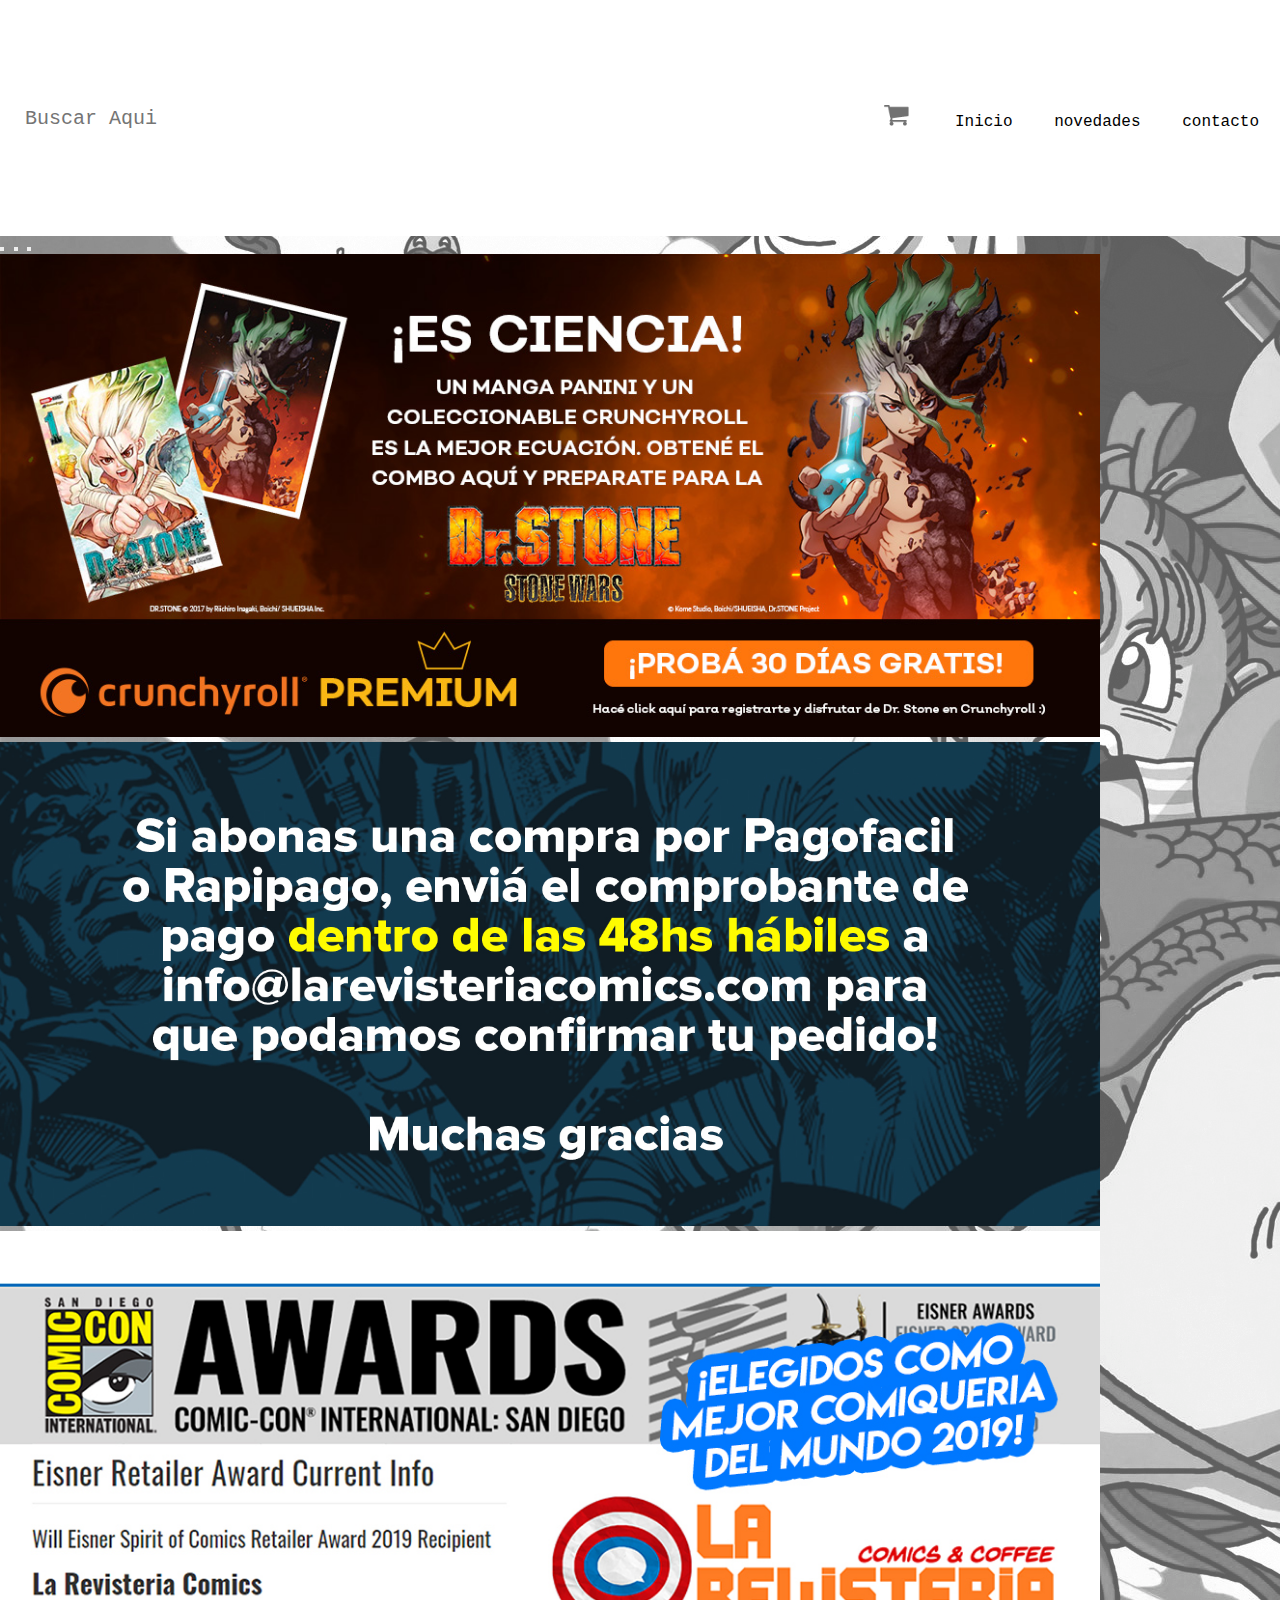
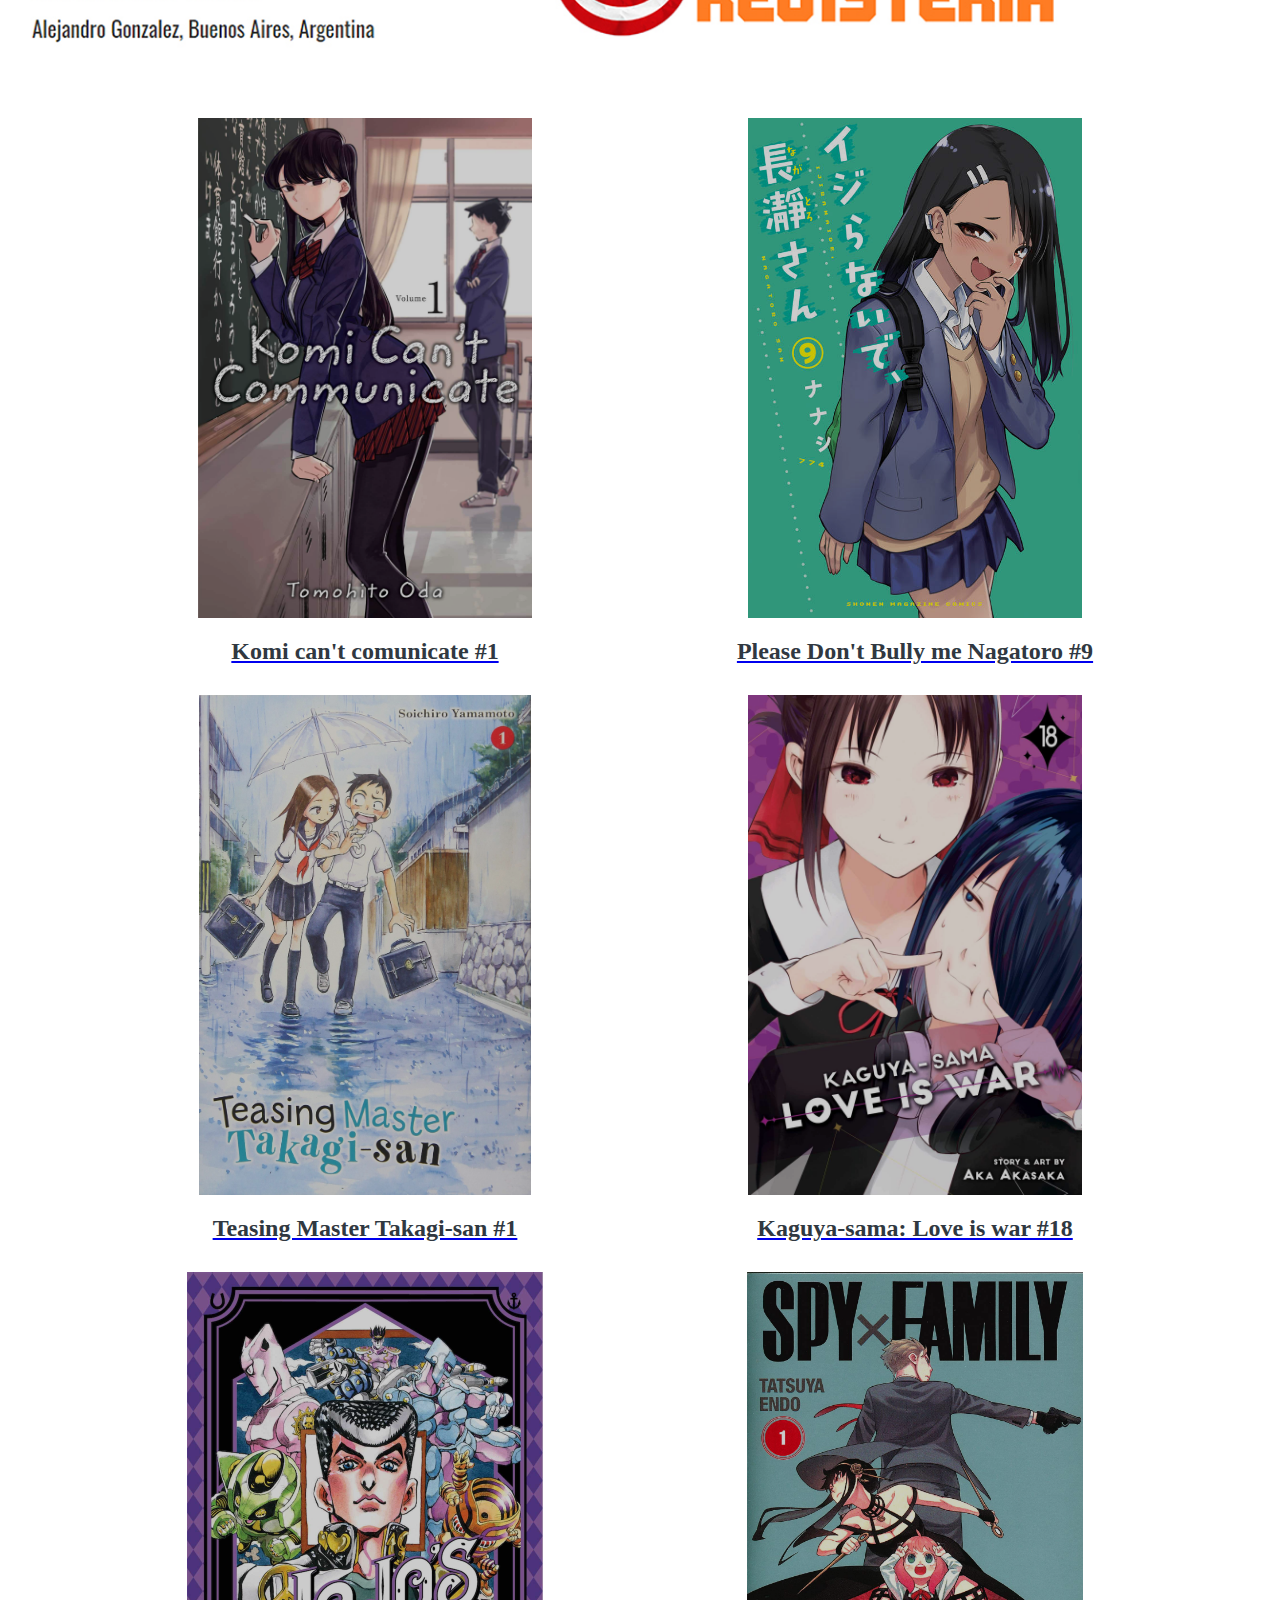
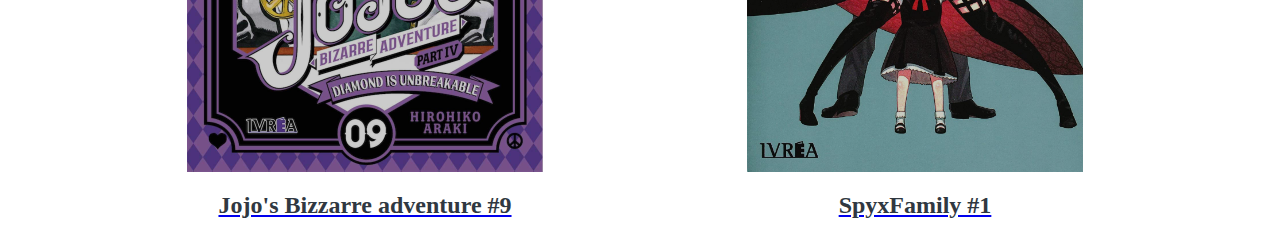
==== commit d729ce47: "se-agrego-carrusel-con-boostrap" ====
--- a/index.html
+++ b/index.html
@@ -96,7 +96,29 @@
   </header>
 
   <main class="main">
-    <div class="banner"></div>
+    <!-- carrusel -->
+    <div id="carouselExampleIndicators" class="carousel slide" data-bs-ride="carousel">
+      <div class="carousel-indicators">
+        <button type="button" data-bs-target="#carouselExampleIndicators" data-bs-slide-to="0" class="active"
+          aria-current="true" aria-label="Slide 1"></button>
+        <button type="button" data-bs-target="#carouselExampleIndicators" data-bs-slide-to="1"
+          aria-label="Slide 2"></button>
+        <button type="button" data-bs-target="#carouselExampleIndicators" data-bs-slide-to="2"
+          aria-label="Slide 3"></button>
+      </div>
+      <div class="carousel-inner">
+        <div class="carousel-item active">
+          <img src="imagen/imagen1.jpg" class="d-block" alt="...">
+        </div>
+        <div class="carousel-item">
+          <img src="imagen/imagen2.jpg" class="d-block" alt="...">
+        </div>
+        <div class="carousel-item">
+          <img src="imagen/imagen3.jpg" class="d-block" alt="...">
+        </div>
+      </div>
+    </div>
+    <!-- fin carrusel -->
     <div class="contenedor-galeria">
       <a title="Komisan" href="Komi.html"><img srcset="Komisan.jpg" class="galeria__img" />
         <h2 class="nombres">Komi can't comunicate #1</h2>
@@ -118,6 +140,11 @@
       </a>
     </div>
   </main>
+  <script src="https://cdn.jsdelivr.net/npm/bootstrap@5.1.1/dist/js/bootstrap.bundle.min.js"
+    integrity="sha384-/bQdsTh/da6pkI1MST/rWKFNjaCP5gBSY4sEBT38Q/9RBh9AH40zEOg7Hlq2THRZ"
+    crossorigin="anonymous"></script>
+  <link href="https://cdn.jsdelivr.net/npm/bootstrap@5.1.1/dist/css/bootstrap.min.css" rel="stylesheet"
+    integrity="sha384-F3w7mX95PdgyTmZZMECAngseQB83DfGTowi0iMjiWaeVhAn4FJkqJByhZMI3AhiU" crossorigin="anonymous">
   <script src="js/carrito.js"></script>
 </body>
 
--- a/stylesheet.css
+++ b/stylesheet.css
@@ -7,7 +7,17 @@
   background-repeat: no-repeat;
   background-size: auto;
 }
-
+/* carrusel */
+
+.slide {
+  margin-top: 0;
+}
+
+.slide img {
+  height: 75hv;
+  margin: auto;
+  width: 1100px;
+}
 /* carrito de compra */
 .opciones {
   text-align: center;
@@ -122,31 +132,6 @@
   padding-top: 0rem;
 }
 
-@media only screen and (max-width: 767px) {
-  .menu-icon {
-    display: block;
-  }
-  .navigation {
-    width: 100%;
-    margin-top: 1rem;
-  }
-  .navigation ul li {
-    display: block;
-  }
-  .navigation ul li a {
-    display: block;
-    padding: 0.5rem 0;
-    transition: all 0.4s linear;
-    border-radius: 5px;
-  }
-
-  .xd {
-    position: absolute;
-    margin-bottom: 150px;
-    margin-right: 70px;
-  }
-}
-
 .LOGO {
   width: 40px;
 }
@@ -348,7 +333,251 @@
   background-color: #0d335d;
 }
 
+h5 {
+  font-family: -apple-system, BlinkMacSystemFont, "Segoe UI", Roboto, Oxygen,
+    Ubuntu, Cantarell, "Open Sans", "Helvetica Neue", sans-serif;
+  text-shadow: black 2px;
+  font-size: 20px;
+  padding: -50px;
+}
+
+.genero {
+  padding: 5px;
+  color: darkgray;
+  font-family: "Franklin Gothic Medium", "Arial Narrow", Arial, sans-serif;
+  font-size: 22px;
+}
+
+.precio {
+  padding: 5px;
+  color: white;
+  font-family: "Franklin Gothic Medium", "Arial Narrow", Arial, sans-serif;
+  font-size: 22px;
+}
+
+.valor {
+  padding: 5px;
+  color: darkgray;
+  font-family: "Franklin Gothic Medium", "Arial Narrow", Arial, sans-serif;
+  font-size: 22px;
+}
+
+.interes {
+  color: white;
+  filter: brightness(200%);
+}
+
+.contenedor {
+  background-color: #fff3e6;
+  display: flex;
+  flex-direction: row;
+  flex-wrap: wrap;
+  align-items: center;
+}
+
+.i1 {
+  height: 40px;
+  padding: 2em;
+  margin: 1em;
+  background-color: darkgray;
+  color: black;
+}
+
+.contenedor-g {
+  display: flex;
+  width: 100%;
+  justify-content: space-around;
+  flex-wrap: wrap;
+  margin: auto;
+  padding-top: 15px;
+  background-color: #0d335d;
+}
+
+.galeria_img {
+  width: 300px;
+  height: 500px;
+  object-fit: contain;
+  filter: brightness(80%);
+}
+
+.galeria_img:hover {
+  filter: brightness(100%);
+}
+
+.borde {
+  background-color: black;
+  padding: 15px;
+  text-align: center;
+  opacity: 0.9;
+}
+
+.estado {
+  padding: 5px;
+  color: white;
+  font-family: "Franklin Gothic Medium", "Arial Narrow", Arial, sans-serif;
+  font-size: 22px;
+}
+.boton {
+  padding: 10px;
+  color: black;
+  font-family: "Franklin Gothic Medium", "Arial Narrow", Arial, sans-serif;
+  font-size: 20px;
+  border-radius: 10px;
+}
+
+.sub {
+  padding: 5px;
+  color: darkgray;
+  font-family: "Franklin Gothic Medium", "Arial Narrow", Arial, sans-serif;
+  font-size: 22px;
+}
+
+.titulo {
+  margin-top: -25px;
+  padding: 5px;
+  color: white;
+  font-family: "Franklin Gothic Medium", "Arial Narrow", Arial, sans-serif;
+  font-size: 40px;
+  text-align: left;
+}
+
+.small {
+  font-size: 25px;
+}
+
+.banner {
+  margin-top: -50px;
+  width: 1100px;
+  height: 500px;
+  border: 15px solid white;
+  margin: auto;
+  animation: banner 10s infinite linear alternate;
+  background-size: 100% 100%;
+}
+
+.box {
+  position: absolute;
+  transform: translate(-50%, -50%);
+  width: 80px;
+  align-items: center;
+}
+
+input.src {
+  padding: 9px 16px 9px 32px;
+  margin: auto;
+  align-items: center;
+}
+
+.nombres {
+  text-align: center;
+  font-family: fantasy;
+  margin-top: -45px;
+  padding: 30px;
+  color: #303841;
+  text-decoration: none;
+}
+
+.subnombres {
+  text-align: center;
+  font-family: fantasy;
+  padding: 30px;
+  color: white;
+  text-decoration: none;
+}
+
+#input-search {
+  font-family: monospace;
+  width: 300px;
+  height: 40px;
+  font-size: 20px;
+  text-indent: 10px;
+  padding: 10px;
+  border-radius: 50px;
+  border: none;
+  color: black;
+}
+
+.content-search {
+  width: 100%;
+  height: 70px;
+  position: absolute;
+  top: 50px;
+  background-color: rgba(255, 255, 255, 0.5);
+  display: none;
+  font-family: monospace;
+  opacity: 1;
+}
+
+.content-table {
+  width: 80%;
+  max-height: 200px;
+  height: auto;
+  background: rgba(0, 0, 0, 0.3);
+  margin-left: 10px;
+  overflow-y: visible;
+  overflow-x: hidden;
+}
+
+.content-table table {
+  width: 100%;
+}
+
+tbody tr td a {
+  display: block;
+  padding: 10px;
+  color: white;
+  text-decoration: none;
+}
+
+tbody tr td a:hover {
+  background: rgba(39, 39, 39, 0.3);
+}
+
+#table_length,
+#table_filter,
+#table_info,
+#table_paginate {
+  display: none;
+}
+
+.xd {
+  position: absolute;
+}
+
+/* mediaquery */
 @media only screen and (max-width: 767px) {
+  .menu-icon {
+    display: block;
+  }
+  .navigation {
+    width: 100%;
+    margin-top: 1rem;
+  }
+  .navigation ul li {
+    display: block;
+  }
+  .navigation ul li a {
+    display: block;
+    padding: 0.5rem 0;
+    transition: all 0.4s linear;
+    border-radius: 5px;
+  }
+
+  .xd {
+    position: absolute;
+    margin-bottom: 150px;
+    margin-right: 70px;
+  }
+
+  .slide {
+    margin-top: 0;
+  }
+
+  .slide img {
+    height: 100%;
+    margin: auto;
+    width: 100%;
+  }
   .general {
     display: flex;
     justify-content: center;
@@ -404,152 +633,21 @@
     margin-top: 10px;
     display: block;
   }
-}
-
-h5 {
-  font-family: -apple-system, BlinkMacSystemFont, "Segoe UI", Roboto, Oxygen,
-    Ubuntu, Cantarell, "Open Sans", "Helvetica Neue", sans-serif;
-  text-shadow: black 2px;
-  font-size: 20px;
-  padding: -50px;
-}
-
-.genero {
-  padding: 5px;
-  color: darkgray;
-  font-family: "Franklin Gothic Medium", "Arial Narrow", Arial, sans-serif;
-  font-size: 22px;
-}
-
-.precio {
-  padding: 5px;
-  color: white;
-  font-family: "Franklin Gothic Medium", "Arial Narrow", Arial, sans-serif;
-  font-size: 22px;
-}
-
-.valor {
-  padding: 5px;
-  color: darkgray;
-  font-family: "Franklin Gothic Medium", "Arial Narrow", Arial, sans-serif;
-  font-size: 22px;
-}
-
-.interes {
-  color: white;
-  filter: brightness(200%);
-}
-
-.contenedor {
-  background-color: #fff3e6;
-  display: flex;
-  flex-direction: row;
-  flex-wrap: wrap;
-  align-items: center;
-}
-
-.i1 {
-  height: 40px;
-  padding: 2em;
-  margin: 1em;
-  background-color: darkgray;
-  color: black;
-}
-
-.contenedor-g {
-  display: flex;
-  width: 100%;
-  justify-content: space-around;
-  flex-wrap: wrap;
-  margin: auto;
-  padding-top: 15px;
-  background-color: #0d335d;
-}
-
-.galeria_img {
-  width: 300px;
-  height: 500px;
-  object-fit: contain;
-  filter: brightness(80%);
-}
-
-.galeria_img:hover {
-  filter: brightness(100%);
-}
-
-.borde {
-  background-color: black;
-  padding: 15px;
-  text-align: center;
-  opacity: 0.9;
-}
-
-.estado {
-  padding: 5px;
-  color: white;
-  font-family: "Franklin Gothic Medium", "Arial Narrow", Arial, sans-serif;
-  font-size: 22px;
-}
-.boton {
-  padding: 10px;
-  color: black;
-  font-family: "Franklin Gothic Medium", "Arial Narrow", Arial, sans-serif;
-  font-size: 20px;
-  border-radius: 10px;
-}
-
-.sub {
-  padding: 5px;
-  color: darkgray;
-  font-family: "Franklin Gothic Medium", "Arial Narrow", Arial, sans-serif;
-  font-size: 22px;
-}
-
-.titulo {
-  margin-top: -25px;
-  padding: 5px;
-  color: white;
-  font-family: "Franklin Gothic Medium", "Arial Narrow", Arial, sans-serif;
-  font-size: 40px;
-  text-align: left;
-}
-
-.small {
-  font-size: 25px;
-}
-
-.banner {
-  margin-top: -50px;
-  width: 1100px;
-  height: 500px;
-  border: 15px solid white;
-  margin: auto;
-  animation: banner 10s infinite linear alternate;
-  background-size: 100% 100%;
-}
-
-@keyframes banner {
-  0%,
-  30% {
-    background-image: url(imagen/imagen1.jpg);
-    opacity: 1;
-  }
-  31%,
-  34% {
-    opacity: 0.5;
-  }
-  35%,
-  65% {
-    background-image: url(imagen/imagen2.jpg);
-    opacity: 1;
-  }
-  66%,
-  70% {
-    opacity: 0.5;
-  }
-  71%,
-  100% {
-    background-image: url(imagen/imagen3.jpg);
+
+  .xd {
+    position: absolute;
+    margin-bottom: 150px;
+    margin-right: 70px;
+  }
+
+  .slide {
+    margin-top: 0;
+  }
+
+  .slide img {
+    height: 100%;
+    margin: auto;
+    width: 100%;
   }
 }
 
@@ -571,92 +669,3 @@
     margin-bottom: 0px;
   }
 }
-
-.box {
-  position: absolute;
-  transform: translate(-50%, -50%);
-  width: 80px;
-  align-items: center;
-}
-
-input.src {
-  padding: 9px 16px 9px 32px;
-  margin: auto;
-  align-items: center;
-}
-
-.nombres {
-  text-align: center;
-  font-family: fantasy;
-  margin-top: -45px;
-  padding: 30px;
-  color: #303841;
-  text-decoration: none;
-}
-
-.subnombres {
-  text-align: center;
-  font-family: fantasy;
-  padding: 30px;
-  color: white;
-  text-decoration: none;
-}
-
-#input-search {
-  font-family: monospace;
-  width: 300px;
-  height: 40px;
-  font-size: 20px;
-  text-indent: 10px;
-  padding: 10px;
-  border-radius: 50px;
-  border: none;
-  color: black;
-}
-
-.content-search {
-  width: 100%;
-  height: 70px;
-  position: absolute;
-  top: 50px;
-  background-color: rgba(255, 255, 255, 0.5);
-  display: none;
-  font-family: monospace;
-  opacity: 1;
-}
-
-.content-table {
-  width: 80%;
-  max-height: 200px;
-  height: auto;
-  background: rgba(0, 0, 0, 0.3);
-  margin-left: 10px;
-  overflow-y: visible;
-  overflow-x: hidden;
-}
-
-.content-table table {
-  width: 100%;
-}
-
-tbody tr td a {
-  display: block;
-  padding: 10px;
-  color: white;
-  text-decoration: none;
-}
-
-tbody tr td a:hover {
-  background: rgba(39, 39, 39, 0.3);
-}
-
-#table_length,
-#table_filter,
-#table_info,
-#table_paginate {
-  display: none;
-}
-
-.xd {
-  position: absolute;
-}
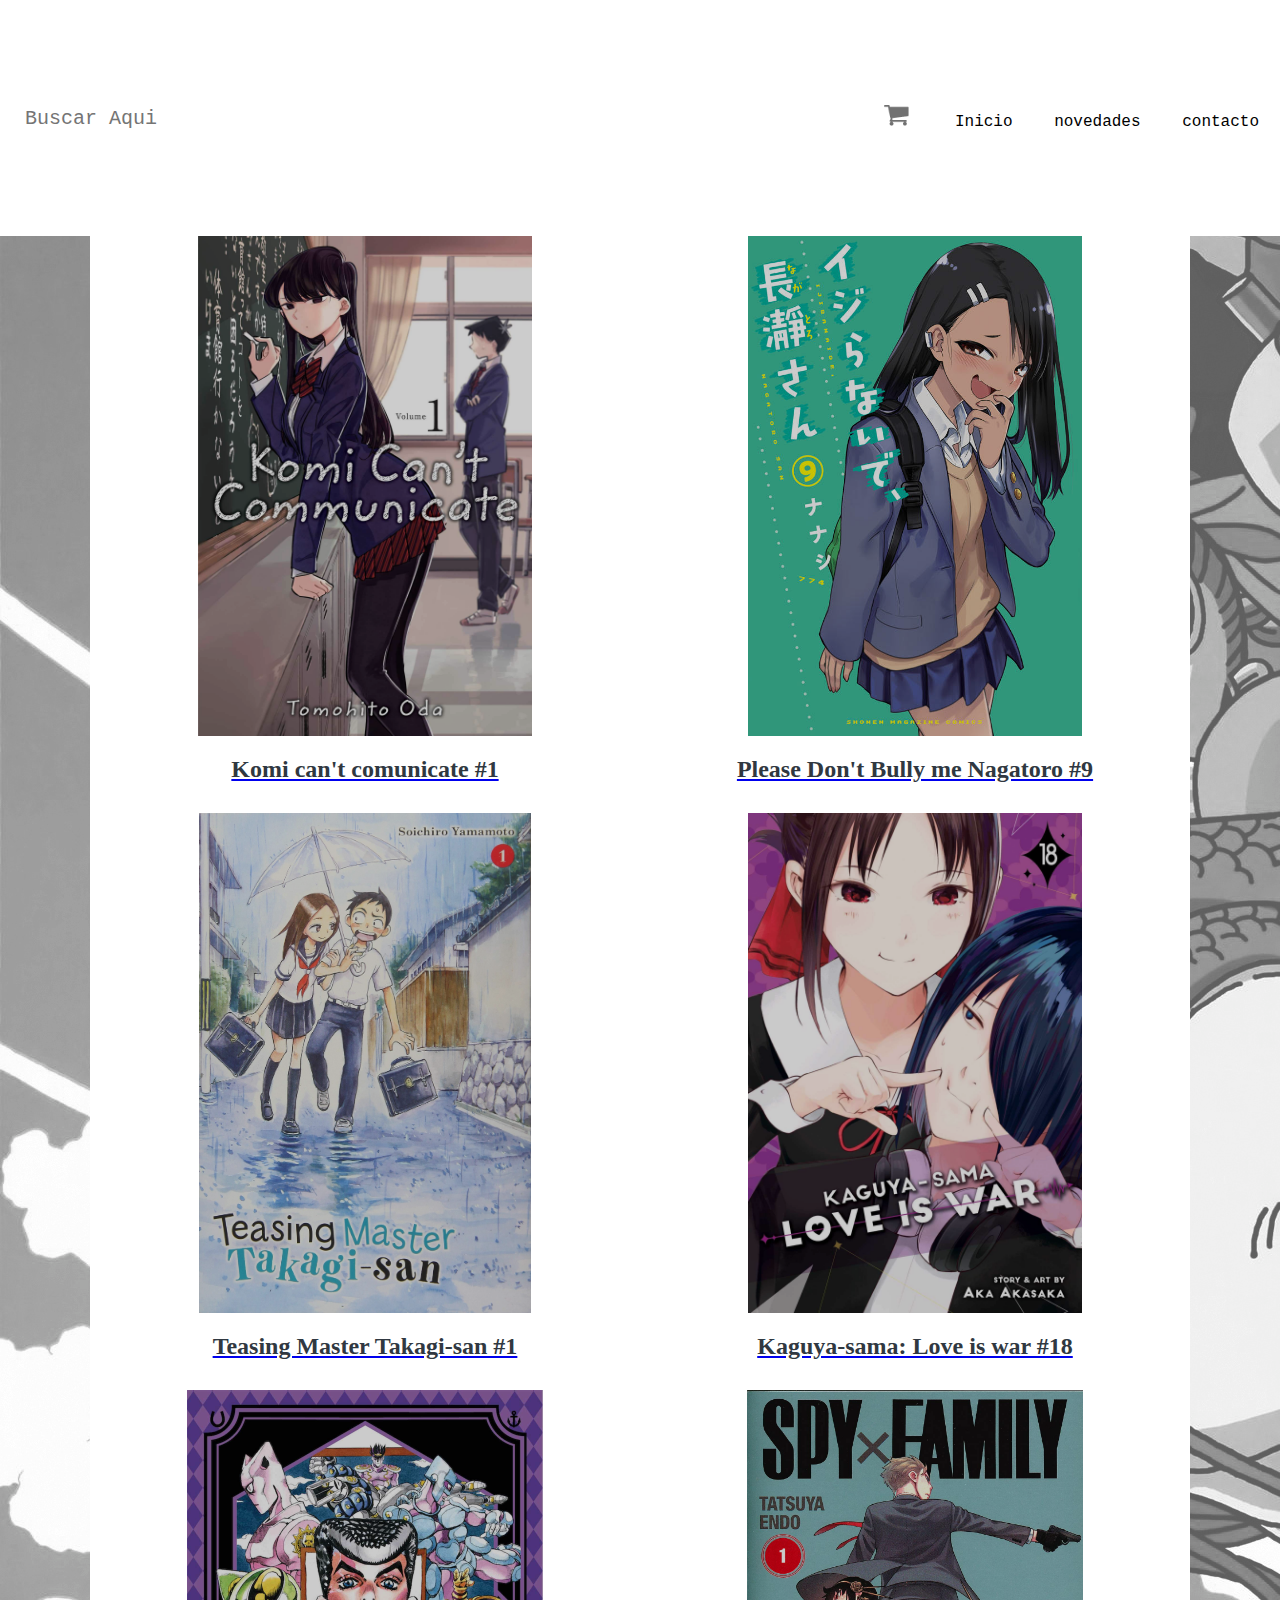
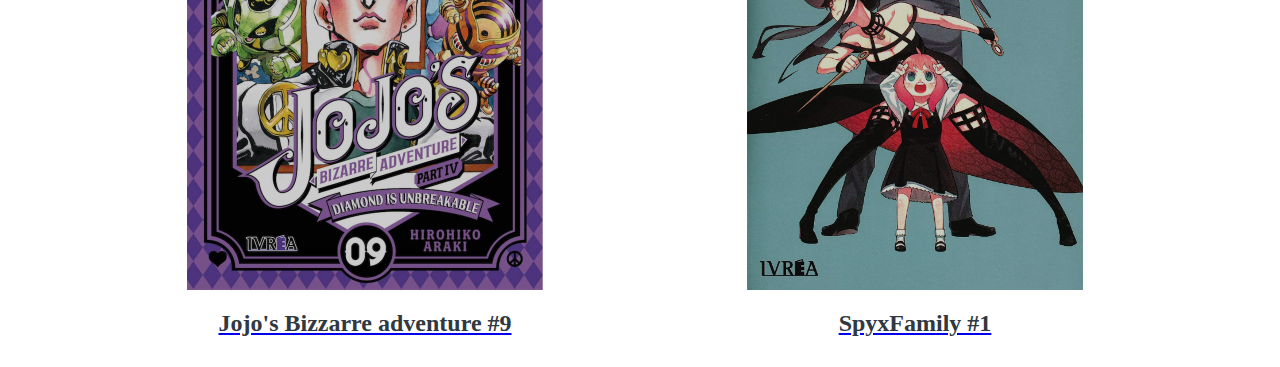
==== commit ae9332d5: "Se-borro-carrusel" ====
--- a/index.html
+++ b/index.html
@@ -96,29 +96,7 @@
   </header>
 
   <main class="main">
-    <!-- carrusel -->
-    <div id="carouselExampleIndicators" class="carousel slide" data-bs-ride="carousel">
-      <div class="carousel-indicators">
-        <button type="button" data-bs-target="#carouselExampleIndicators" data-bs-slide-to="0" class="active"
-          aria-current="true" aria-label="Slide 1"></button>
-        <button type="button" data-bs-target="#carouselExampleIndicators" data-bs-slide-to="1"
-          aria-label="Slide 2"></button>
-        <button type="button" data-bs-target="#carouselExampleIndicators" data-bs-slide-to="2"
-          aria-label="Slide 3"></button>
-      </div>
-      <div class="carousel-inner">
-        <div class="carousel-item active">
-          <img src="imagen/imagen1.jpg" class="d-block" alt="...">
-        </div>
-        <div class="carousel-item">
-          <img src="imagen/imagen2.jpg" class="d-block" alt="...">
-        </div>
-        <div class="carousel-item">
-          <img src="imagen/imagen3.jpg" class="d-block" alt="...">
-        </div>
-      </div>
-    </div>
-    <!-- fin carrusel -->
+
     <div class="contenedor-galeria">
       <a title="Komisan" href="Komi.html"><img srcset="Komisan.jpg" class="galeria__img" />
         <h2 class="nombres">Komi can't comunicate #1</h2>
@@ -140,11 +118,7 @@
       </a>
     </div>
   </main>
-  <script src="https://cdn.jsdelivr.net/npm/bootstrap@5.1.1/dist/js/bootstrap.bundle.min.js"
-    integrity="sha384-/bQdsTh/da6pkI1MST/rWKFNjaCP5gBSY4sEBT38Q/9RBh9AH40zEOg7Hlq2THRZ"
-    crossorigin="anonymous"></script>
-  <link href="https://cdn.jsdelivr.net/npm/bootstrap@5.1.1/dist/css/bootstrap.min.css" rel="stylesheet"
-    integrity="sha384-F3w7mX95PdgyTmZZMECAngseQB83DfGTowi0iMjiWaeVhAn4FJkqJByhZMI3AhiU" crossorigin="anonymous">
+
   <script src="js/carrito.js"></script>
 </body>
 
--- a/stylesheet.css
+++ b/stylesheet.css
@@ -17,6 +17,7 @@
   height: 75hv;
   margin: auto;
   width: 1100px;
+  position: relative;
 }
 /* carrito de compra */
 .opciones {
@@ -516,6 +517,7 @@
   margin-left: 10px;
   overflow-y: visible;
   overflow-x: hidden;
+  background-color: white;
 }
 
 .content-table table {
@@ -546,6 +548,49 @@
 
 /* mediaquery */
 @media only screen and (max-width: 767px) {
+  /* carrito de compra */
+  .opciones {
+    text-align: center;
+    align-items: center;
+  }
+  .img-carrito {
+    width: 35px;
+    margin-top: 50px;
+  }
+  .submenu {
+    position: relative;
+    margin: 20px;
+  }
+
+  .submenu #carrito {
+    display: none;
+    color: gray;
+    font-family: monospace;
+    padding: 20px;
+    margin: 20px;
+  }
+  .submenu:hover #carrito {
+    display: block;
+    position: absolute;
+    right: 10;
+    top: 100%;
+    z-index: 1;
+    background-color: white;
+    padding: 50px;
+    min-height: 250px;
+    min-width: 400px;
+    border-radius: 50px;
+    margin-left: -50px;
+    width: 400px;
+    margin-top: 1px;
+    align-items: center;
+    border: black;
+  }
+
+  #vaciar-carrito {
+    text-align: center;
+  }
+
   .menu-icon {
     display: block;
   }
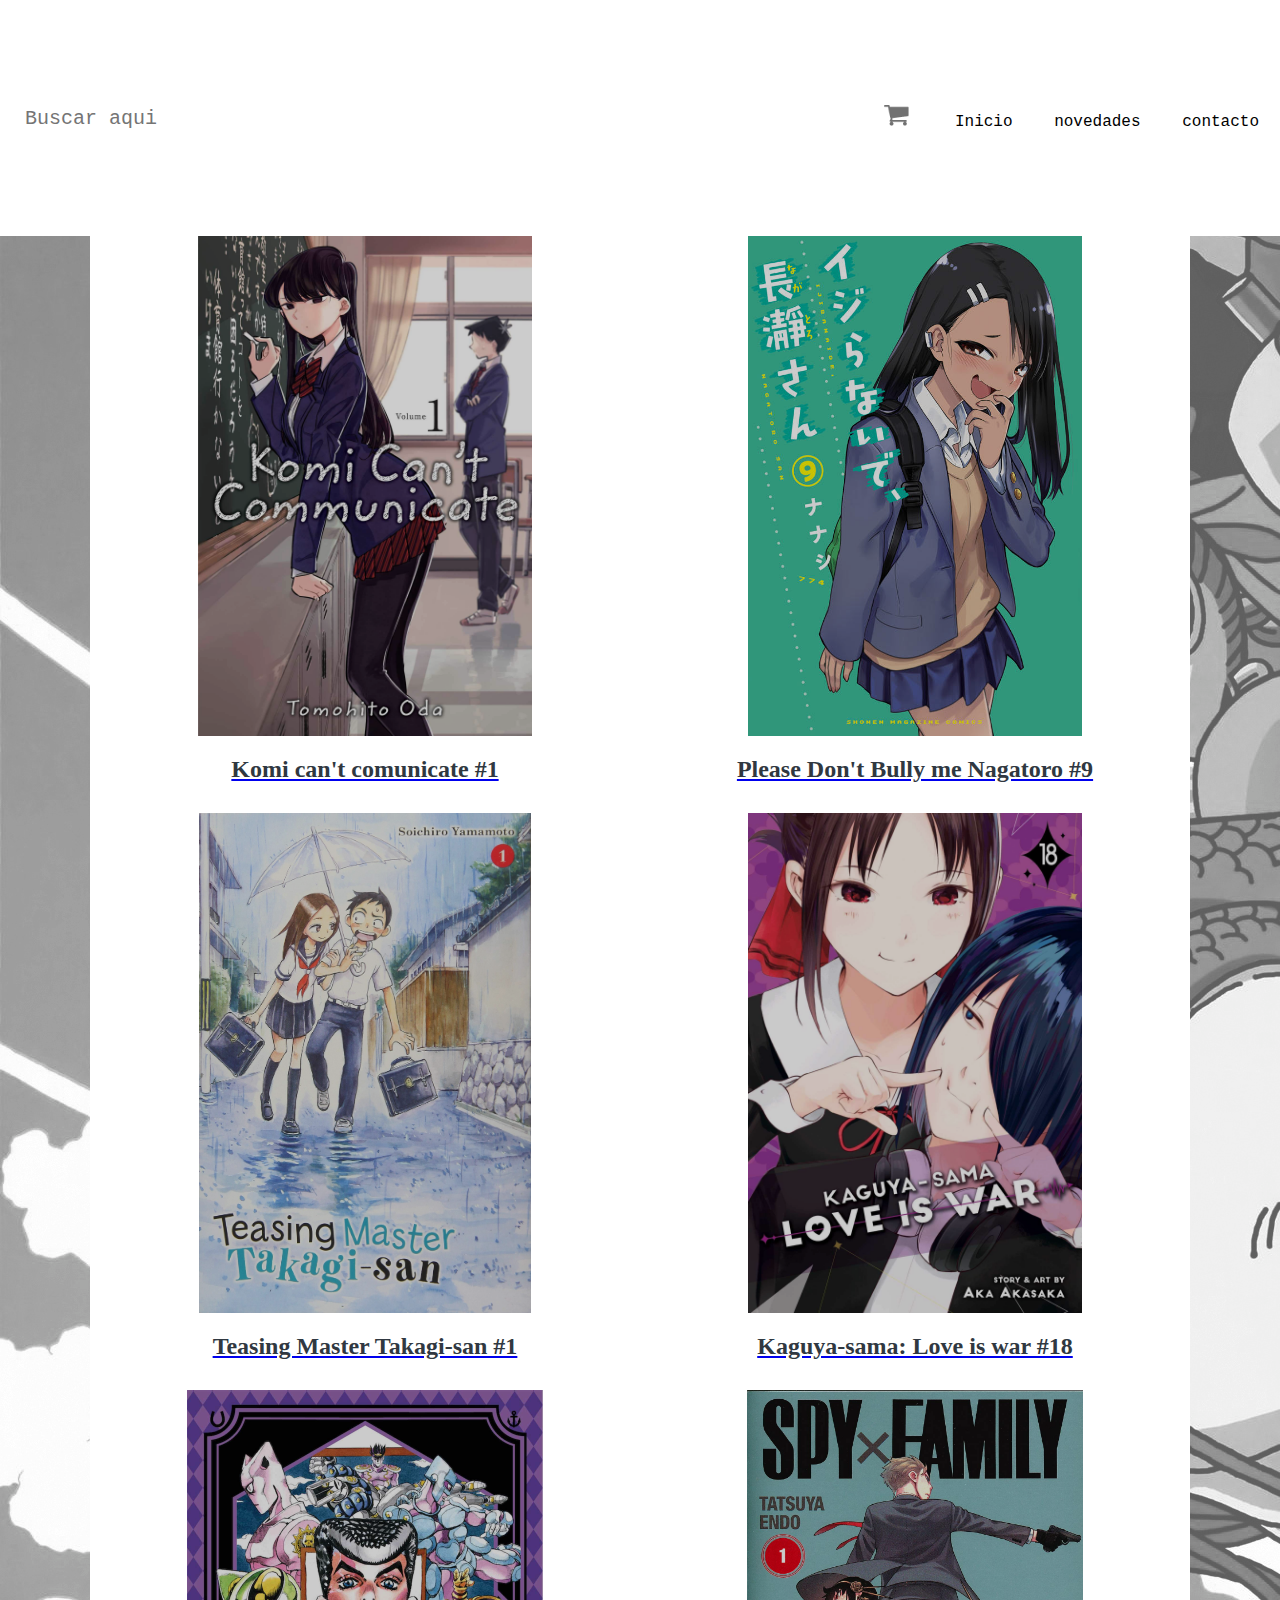
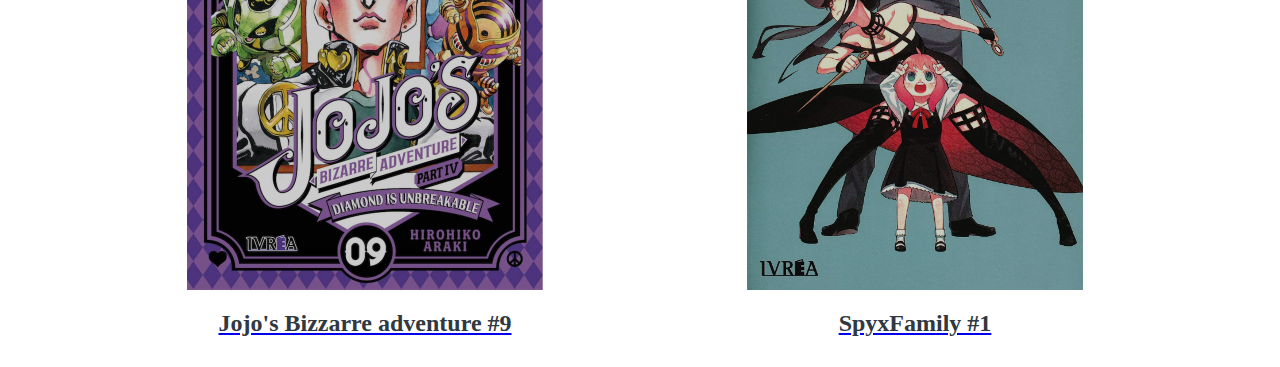
==== commit 328d074f: "Se agrego local storage" ====
--- a/index.html
+++ b/index.html
@@ -2,25 +2,24 @@
 <html lang="es">
 
 <head>
-  <meta charset="UTF-8" />
-  <meta name="viewport" content="width=device-width, initial-scale=1" &amp;gt; />
-  <meta http-equiv="X-UA-Compatible" content="ie=edge" />
-  <title class="titulo">Mangamania</title>
-  <link rel="stylesheet" href="stylesheet.css" />
-  <script src="js/jquery.js"></script>
-  <script src="js/jquery.dataTables.min.js"></script>
+  <meta charset="UTF-8">
+  <meta name="viewport" content="width=device-width, initial-scale=1.0" &amp;gt;>
+  <meta http-equiv="X-UA-Compatible" content="ie=edge">
+  <title class="titulo"> Mangamania </title>
+  <link rel="stylesheet" href="stylesheet.css">
   <title>icono</title>
-  <link rel="icon" type="image/jpg" href="logo.png" />
+  <link rel="icon" type="image/jpg" href="logo.png">
 </head>
 
 <body class="Data">
+
   <header class="header">
     <div class="container logo-nav-container">
       <a href="index.html" class="logo"></a>
 
       <body class="superponer">
         <header class="xd">
-          <input type="search" id="input-search" placeholder="Buscar Aqui" />
+          <input type="search" id="input-search" placeholder="Buscar aqui">
           <div class="content-search">
             <div class="content-table">
               <table id="table">
@@ -35,9 +34,7 @@
                   </tr>
 
                   <tr>
-                    <td>
-                      <a href="Nagatoro.html">Please don't bully me Nagatoro</a>
-                    </td>
+                    <td><a href="Nagatoro.html">Please don't bully me Nagatoro</a></td>
                   </tr>
 
                   <tr>
@@ -45,15 +42,11 @@
                   </tr>
 
                   <tr>
-                    <td>
-                      <a href="Takagi.html">Teasing Master Takagi-san</a>
-                    </td>
+                    <td><a href="Takagi.html">Teasing Master Takagi-san</a></td>
                   </tr>
 
                   <tr>
-                    <td>
-                      <a href="jojo.html">Jojo's Bizzarre adventure Parte 4</a>
-                    </td>
+                    <td><a href="jojo.html">Jojo's Bizzarre adventure Parte 4</a></td>
                   </tr>
 
                   <tr>
@@ -75,7 +68,6 @@
               <table id="lista-carrito" class="u-full-width">
                 <thead>
                   <tr>
-                    <th>Imagen</th>
                     <th>Nombre</th>
                     <th>Precio</th>
                     <th>Cantidad</th>
@@ -84,12 +76,13 @@
                 </thead>
                 <tbody></tbody>
               </table>
+
               <a href="#" id="vaciar-carrito" class="button u-full-width">Vaciar Carrito</a>
             </div>
           </li>
-          <li><a href="index.html">Inicio</a></li>
-          <li><a href="#">novedades</a></li>
-          <li><a href="contacto.html">contacto</a></li>
+          <li><a href="index.html">Inicio </a></li>
+          <li><a href="#">novedades </a></li>
+          <li><a href="contacto.html">contacto </a></li>
         </ul>
       </nav>
     </div>
@@ -118,7 +111,9 @@
       </a>
     </div>
   </main>
-
+  <link rel="stylesheet" href="stylesheet.css">
+  <script src="js/jquery.js"></script>
+  <script src="js/jquery.dataTables.min.js"></script>
   <script src="js/carrito.js"></script>
 </body>
 
